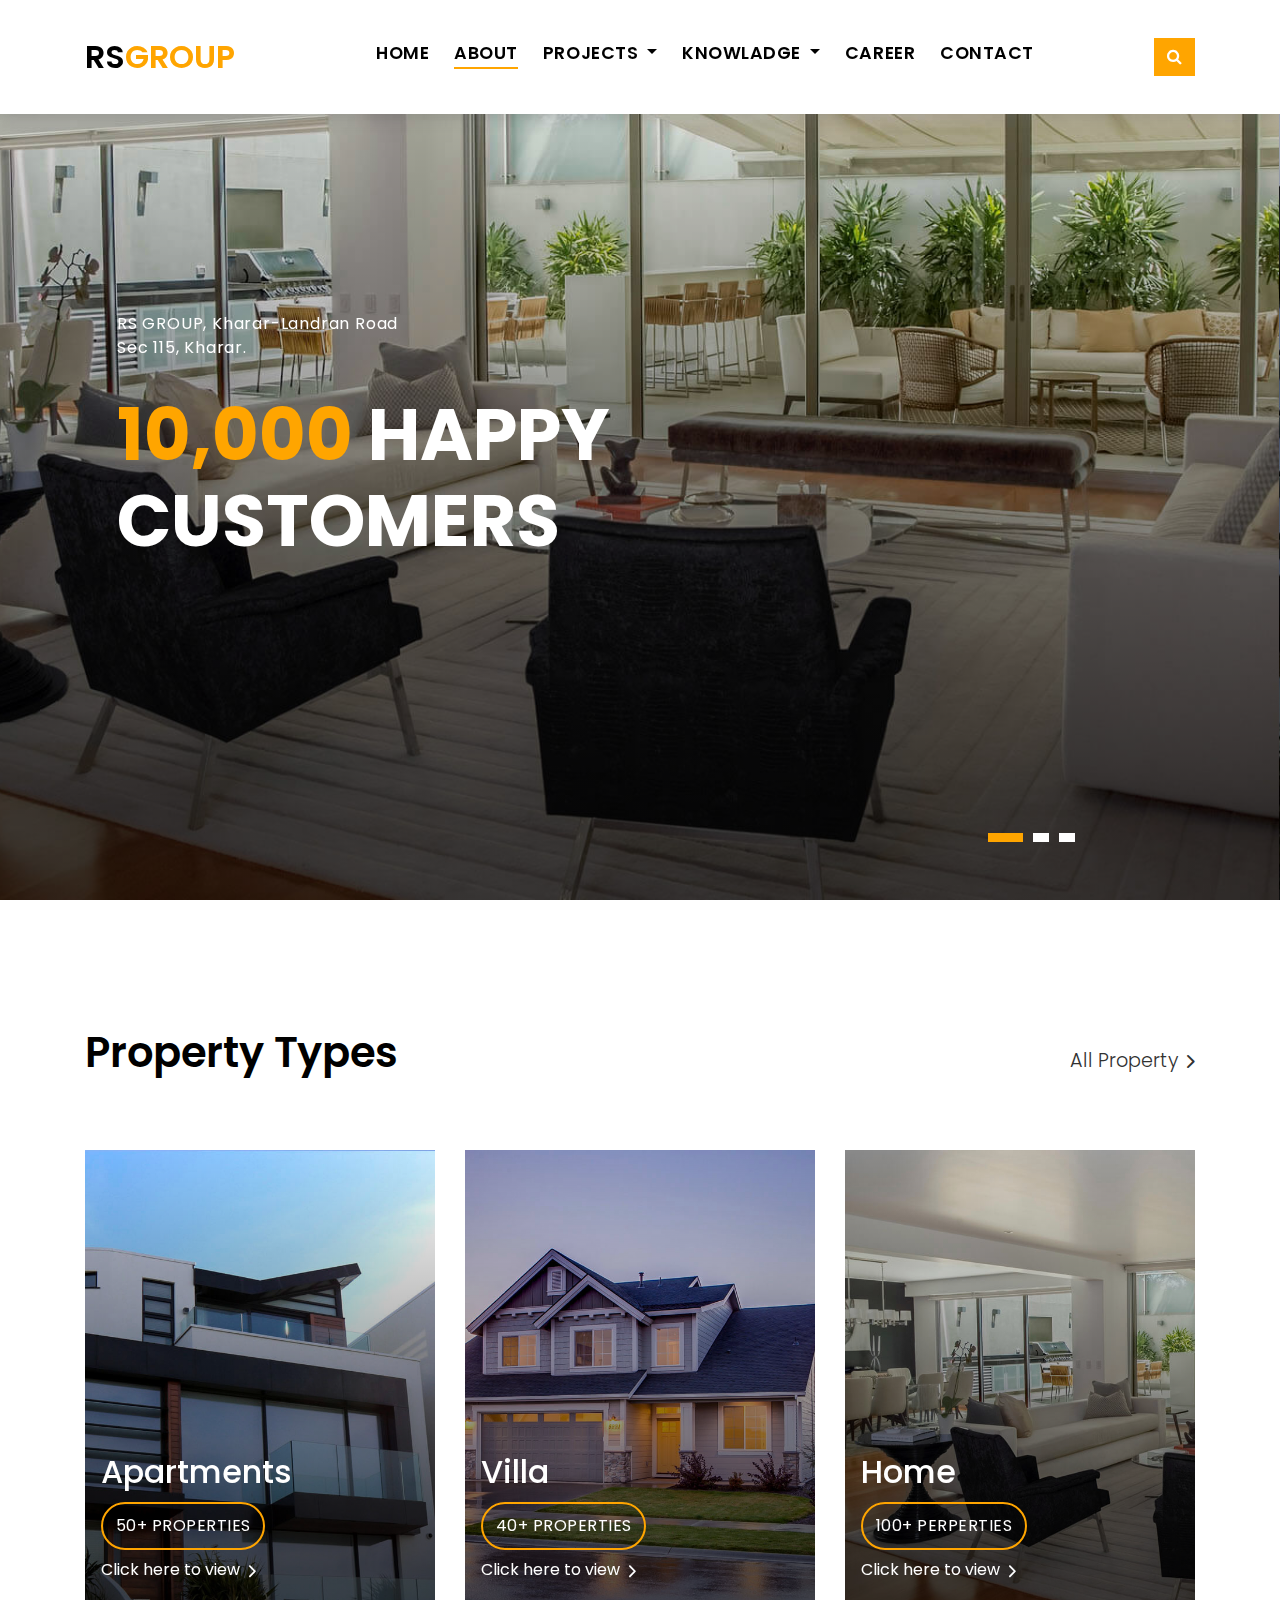
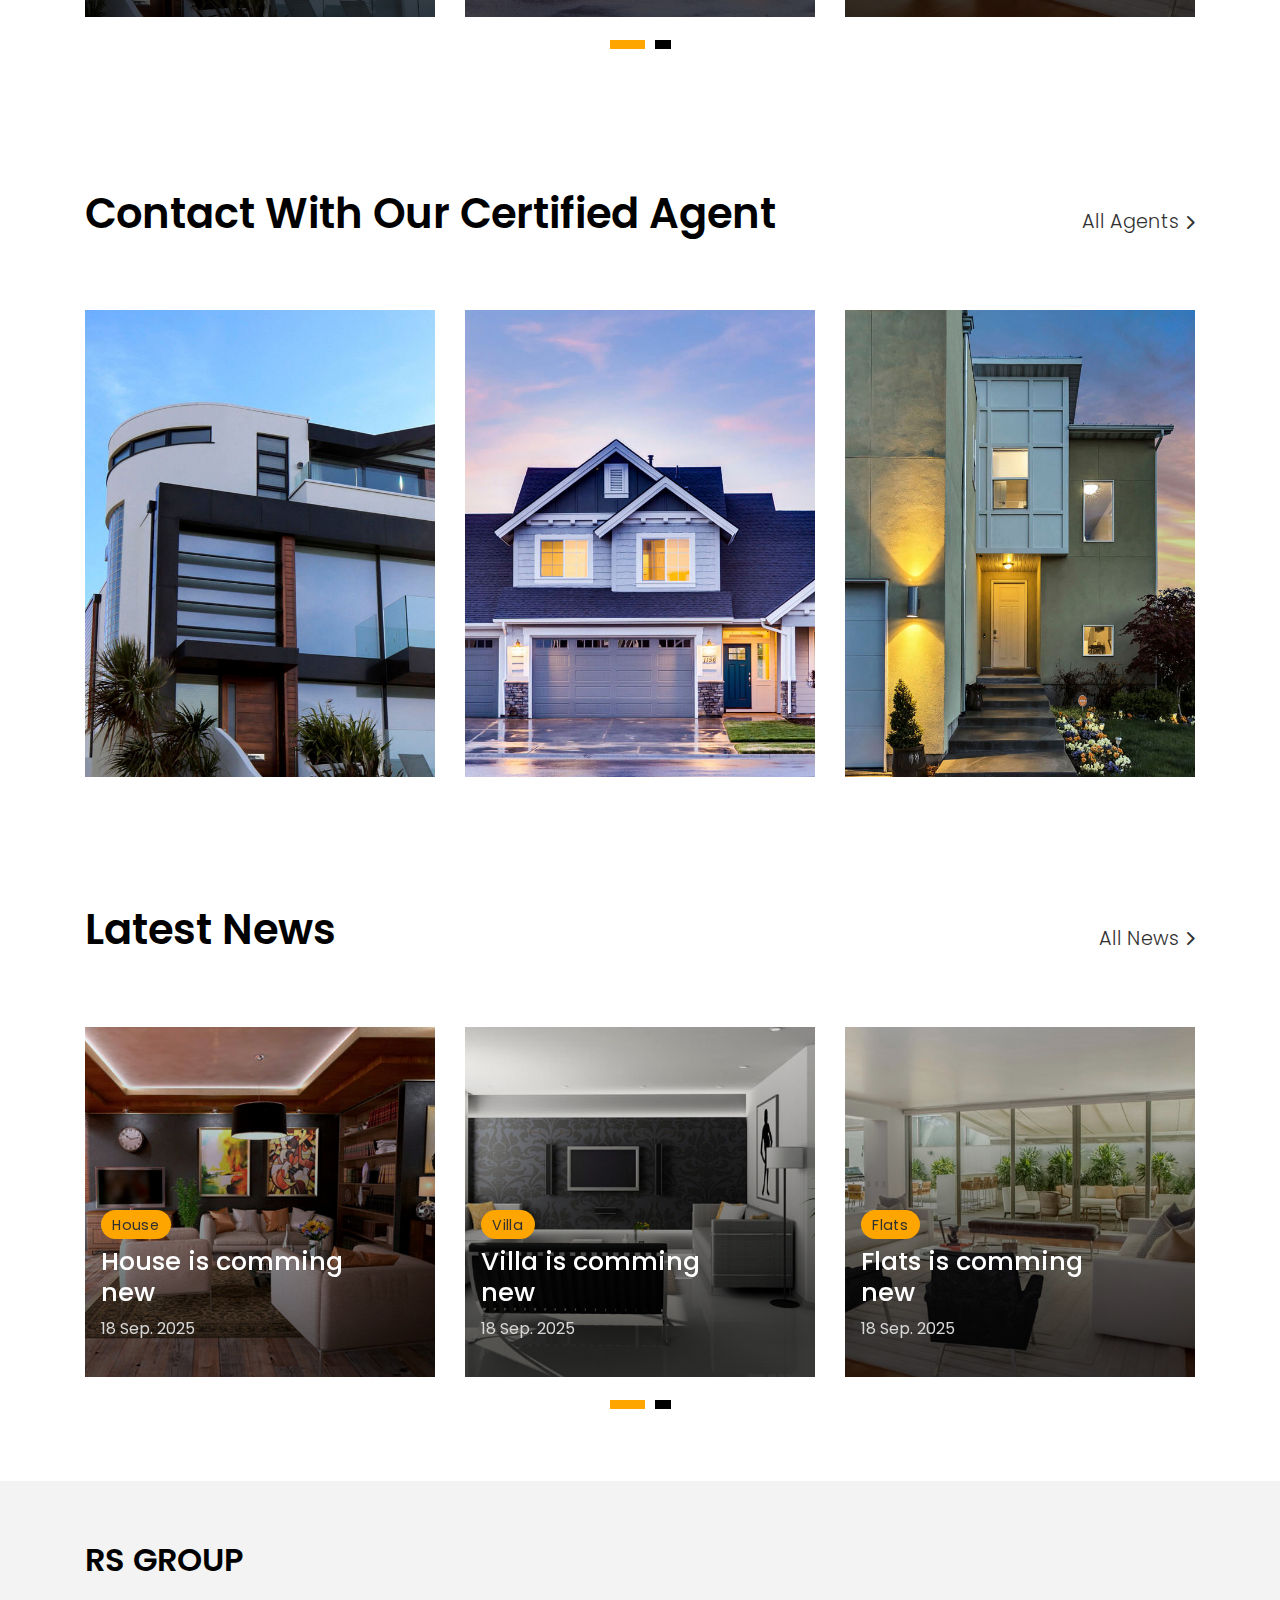
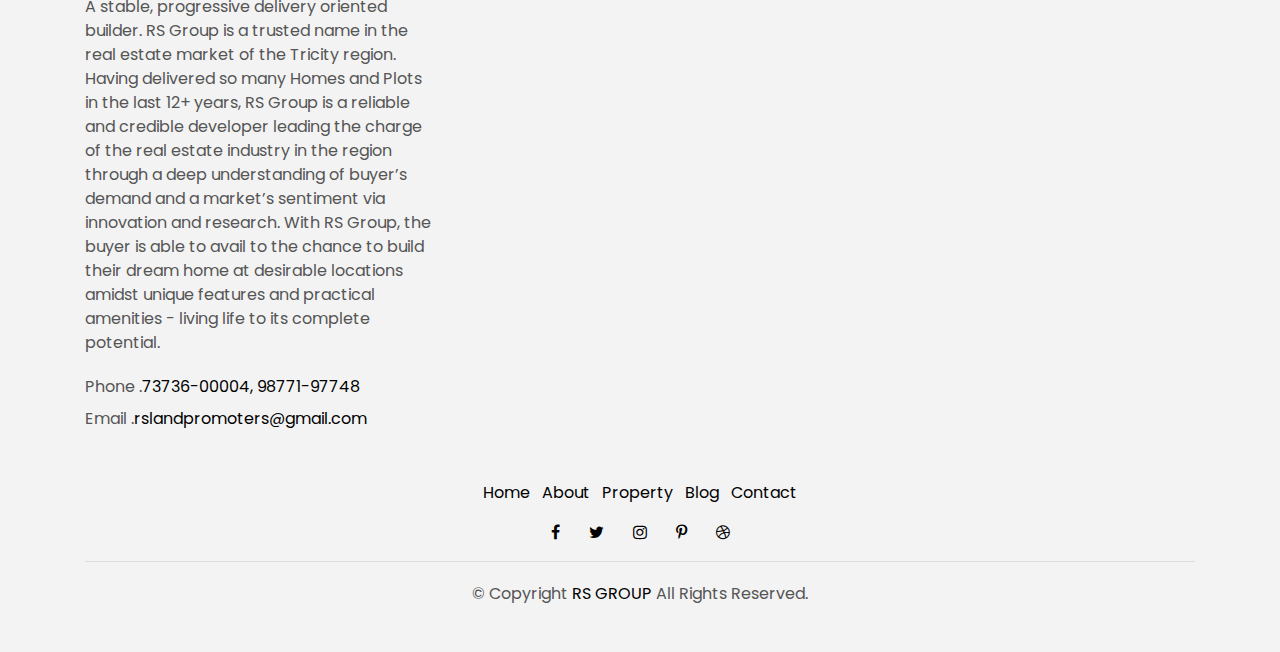
==== index.html @ 14c84a1f "files added" ====
<!DOCTYPE html>
<html lang="en">
<head>
  <meta charset="utf-8">
  <title>EstateAgency Bootstrap Template</title>
  <meta content="width=device-width, initial-scale=1.0" name="viewport">
  <meta content="" name="keywords">
  <meta content="" name="description">

  <!-- Favicons -->
  <link href="img/favicon.png" rel="icon">
  <link href="img/apple-touch-icon.png" rel="apple-touch-icon">

  <!-- Google Fonts -->
  <link href="https://fonts.googleapis.com/css?family=Poppins:300,400,500,600,700" rel="stylesheet">

  <!-- Bootstrap CSS File -->
  <link href="lib/bootstrap/css/bootstrap.min.css" rel="stylesheet">

  <!-- Libraries CSS Files -->
  <link href="lib/font-awesome/css/font-awesome.min.css" rel="stylesheet">
  <link href="lib/animate/animate.min.css" rel="stylesheet">
  <link href="lib/ionicons/css/ionicons.min.css" rel="stylesheet">
  <link href="lib/owlcarousel/assets/owl.carousel.min.css" rel="stylesheet">

  <!-- Main Stylesheet File -->
  <link href="css/style.css" rel="stylesheet">

  <!-- =======================================================
    Theme Name: EstateAgency
    Theme URL: https://bootstrapmade.com/real-estate-agency-bootstrap-template/
    Author: BootstrapMade.com
    License: https://bootstrapmade.com/license/
  ======================================================= -->
</head>

<body>

  <div class="click-closed"></div>
  <!--/ Form Search Star /-->
  <div class="box-collapse">
    <div class="title-box-d">
      <h3 class="title-d">Search Property</h3>
    </div>
    <span class="close-box-collapse right-boxed ion-ios-close"></span>
    <div class="box-collapse-wrap form">
      <form class="form-a">
        <div class="row">
          <div class="col-md-12 mb-2">
            <div class="form-group">
              <label for="Type">Keyword</label>
              <input type="text" class="form-control form-control-lg form-control-a" placeholder="Keyword">
            </div>
          </div>
          <div class="col-md-6 mb-2">
            <div class="form-group">
              <label for="Type">Type</label>
              <select class="form-control form-control-lg form-control-a" id="Type">
                <option>All Type</option>
                <option>For Rent</option>
                <option>For Sale</option>
                <option>Open House</option>
              </select>
            </div>
          </div>
          <div class="col-md-6 mb-2">
            <div class="form-group">
              <label for="city">City</label>
              <select class="form-control form-control-lg form-control-a" id="city">
                <option>All City</option>
                <option>Alabama</option>
                <option>Arizona</option>
                <option>California</option>
                <option>Colorado</option>
              </select>
            </div>
          </div>
          <div class="col-md-6 mb-2">
            <div class="form-group">
              <label for="bedrooms">Bedrooms</label>
              <select class="form-control form-control-lg form-control-a" id="bedrooms">
                <option>Any</option>
                <option>01</option>
                <option>02</option>
                <option>03</option>
              </select>
            </div>
          </div>
          <div class="col-md-6 mb-2">
            <div class="form-group">
              <label for="garages">Garages</label>
              <select class="form-control form-control-lg form-control-a" id="garages">
                <option>Any</option>
                <option>01</option>
                <option>02</option>
                <option>03</option>
                <option>04</option>
              </select>
            </div>
          </div>
          <div class="col-md-6 mb-2">
            <div class="form-group">
              <label for="bathrooms">Bathrooms</label>
              <select class="form-control form-control-lg form-control-a" id="bathrooms">
                <option>Any</option>
                <option>01</option>
                <option>02</option>
                <option>03</option>
              </select>
            </div>
          </div>
          <div class="col-md-6 mb-2">
            <div class="form-group">
              <label for="price">Min Price</label>
              <select class="form-control form-control-lg form-control-a" id="price">
                <option>Unlimite</option>
                <option>$50,000</option>
                <option>$100,000</option>
                <option>$150,000</option>
                <option>$200,000</option>
              </select>
            </div>
          </div>
          <div class="col-md-12">
            <button type="submit" class="btn btn-b">Search Property</button>
          </div>
        </div>
      </form>
    </div>
  </div>
  <!--/ Form Search End /-->

  <!--/ Nav Star /-->
  <nav class="navbar navbar-default navbar-trans navbar-expand-lg fixed-top">
    <div class="container">
      <button class="navbar-toggler collapsed" type="button" data-toggle="collapse" data-target="#navbarDefault"
        aria-controls="navbarDefault" aria-expanded="false" aria-label="Toggle navigation">
        <span></span>
        <span></span>
        <span></span>
      </button>
      <a class="navbar-brand text-brand" href="index.html">RS<span class="color-b">GROUP</span></a>
      <button type="button" class="btn btn-link nav-search navbar-toggle-box-collapse d-md-none" data-toggle="collapse"
        data-target="#navbarTogglerDemo01" aria-expanded="false">
        <span class="fa fa-search" aria-hidden="true"></span>
      </button>

     
      <div class="navbar-collapse collapse justify-content-center" id="navbarDefault">
        <ul class="navbar-nav">
          <li class="nav-item">
            <a class="nav-link" href="index.html">HOME</a>
          </li>
          <li class="nav-item">
            <a class="nav-link active" href="about.html">ABOUT</a>
          </li>
          <li class="nav-item dropdown">
            <a class="nav-link dropdown-toggle" href="#" id="navbarDropdown" role="button" data-toggle="dropdown"
              aria-haspopup="true" aria-expanded="false">
              PROJECTS
            </a>
            <div class="dropdown-menu" aria-labelledby="navbarDropdown">
              <a class="dropdown-item" href="property-single.html">Residential</a>
              <a class="dropdown-item" href="blog-single.html">Residential/Commercial</a>
            </div>
          </li>
          <li class="nav-item dropdown">
            <a class="nav-link dropdown-toggle" href="#" id="navbarDropdown" role="button" data-toggle="dropdown"
              aria-haspopup="true" aria-expanded="false">
              KNOWLADGE
            </a>
            <div class="dropdown-menu" aria-labelledby="navbarDropdown">
              <a class="dropdown-item" href="property-grid.html">EMI Calculator</a>
            </div>
          </li>

          <li class="nav-item">
            <a class="nav-link" href="blog-grid.html">CAREER</a>
          </li>
          <li class="nav-item">
            <a class="nav-link" href="contact.html">CONTACT</a>
          </li>
        </ul>
      </div>

      <button type="button" class="btn btn-b-n navbar-toggle-box-collapse d-none d-md-block" data-toggle="collapse"
        data-target="#navbarTogglerDemo01" aria-expanded="false">
        <span class="fa fa-search" aria-hidden="true"></span>
      </button>
    </div>
  </nav>
  <!--/ Nav End /-->

  <!--/ Carousel Star /-->
  <div class="intro intro-carousel">
    <div id="carousel" class="owl-carousel owl-theme">
      <div class="carousel-item-a intro-item bg-image" style="background-image: url(img/slide-1.jpg)">
        <div class="overlay overlay-a"></div>
        <div class="intro-content display-table">
          <div class="table-cell">
            <div class="container">
              <div class="row">
                <div class="col-lg-8">
                  <div class="intro-body">
                    <p class="intro-title-top">RS GROUP, Kharar-Landran Road 
                      <br>Sec 115, Kharar.</p>
                    <h1 class="intro-title mb-4">
                      <span class="color-b">10,000 </span> Happy
                      <br> Customers</h1>
                    <p class="intro-subtitle intro-price">
                      <!-- <a href="#"><span class="price-a">rent | $ 12.000</span></a> -->
                    </p>
                  </div>
                </div>
              </div>
            </div>
          </div>
        </div>
      </div>
      <div class="carousel-item-a intro-item bg-image" style="background-image: url(img/slide-2.jpg)">
        <div class="overlay overlay-a"></div>
        <div class="intro-content display-table">
          <div class="table-cell">
            <div class="container">
              <div class="row">
                <div class="col-lg-8">
                  <div class="intro-body">
                    <p class="intro-title-top">RS GROUP, Kharar-Landran Road 
                      <br> Sec 115, Kharar.</p>
                    <h1 class="intro-title mb-4">
                      <span class="color-b">12 </span> Year
                      <br> Experience</h1>
                    <p class="intro-subtitle intro-price">
                      <!-- <a href="#"><span class="price-a">rent | $ 12.000</span></a> -->
                    </p>
                  </div>
                </div>
              </div>
            </div>
          </div>
        </div>
      </div>
      <div class="carousel-item-a intro-item bg-image" style="background-image: url(img/slide-3.jpg)">
        <div class="overlay overlay-a"></div>
        <div class="intro-content display-table">
          <div class="table-cell">
            <div class="container">
              <div class="row">
                <div class="col-lg-8">
                  <div class="intro-body">
                    <p class="intro-title-top">RS GROUP, Kharar-Landran Road 
                      <br> Sec 115, Kharar</p>
                    <h1 class="intro-title mb-4">
                      <span class="color-b">5 </span> Projects
                      <br> Already Delievered</h1>
                    <p class="intro-subtitle intro-price">
                      <!-- <a href="#"><span class="price-a">rent | $ 12.000</span></a> -->
                    </p>
                  </div>
                </div>
              </div>
            </div>
          </div>
        </div>
      </div>
    </div>
  </div>
  <!--/ Carousel end /-->

  <!--/ Services Star /-->
  <!-- <section class="section-services section-t8">
    <div class="container">
      <div class="row">
        <div class="col-md-12">
          <div class="title-wrap d-flex justify-content-between">
            <div class="title-box">
              <h2 class="title-a">Our Services</h2>
            </div>
          </div>
        </div>
      </div>
      <div class="row">
        <div class="col-md-4">
          <div class="card-box-c foo">
            <div class="card-header-c d-flex">
              <div class="card-box-ico">
                <span class="fa fa-gamepad"></span>
              </div>
              <div class="card-title-c align-self-center">
                <h2 class="title-c">Lifestyle</h2>
              </div>
            </div>
            <div class="card-body-c">
              <p class="content-c">
                Sed porttitor lectus nibh. Cras ultricies ligula sed magna dictum porta. Praesent sapien massa,
                convallis a pellentesque
                nec, egestas non nisi.
              </p>
            </div>
            <div class="card-footer-c">
              <a href="#" class="link-c link-icon">Read more
                <span class="ion-ios-arrow-forward"></span>
              </a>
            </div>
          </div>
        </div>
        <div class="col-md-4">
          <div class="card-box-c foo">
            <div class="card-header-c d-flex">
              <div class="card-box-ico">
                <span class="fa fa-usd"></span>
              </div>
              <div class="card-title-c align-self-center">
                <h2 class="title-c">Loans</h2>
              </div>
            </div>
            <div class="card-body-c">
              <p class="content-c">
                Nulla porttitor accumsan tincidunt. Curabitur aliquet quam id dui posuere blandit. Mauris blandit
                aliquet elit, eget tincidunt
                nibh pulvinar a.
              </p>
            </div>
            <div class="card-footer-c">
              <a href="#" class="link-c link-icon">Read more
                <span class="ion-ios-arrow-forward"></span>
              </a>
            </div>
          </div>
        </div>
        <div class="col-md-4">
          <div class="card-box-c foo">
            <div class="card-header-c d-flex">
              <div class="card-box-ico">
                <span class="fa fa-home"></span>
              </div>
              <div class="card-title-c align-self-center">
                <h2 class="title-c">Sell</h2>
              </div>
            </div>
            <div class="card-body-c">
              <p class="content-c">
                Sed porttitor lectus nibh. Cras ultricies ligula sed magna dictum porta. Praesent sapien massa,
                convallis a pellentesque
                nec, egestas non nisi.
              </p>
            </div>
            <div class="card-footer-c">
              <a href="#" class="link-c link-icon">Read more
                <span class="ion-ios-arrow-forward"></span>
              </a>
            </div>
          </div>
        </div>
      </div>
    </div>
  </section> -->
  <!--/ Services End /-->

  <!--/ Property Type start /-->
  <section class="section-property section-t8">
    <div class="container">
      <div class="row">
        <div class="col-md-12">
          <div class="title-wrap d-flex justify-content-between">
            <div class="title-box">
              <h2 class="title-a">Property Types</h2>
            </div>
            <div class="title-link">
              <a href="property-grid.html">All Property
                <span class="ion-ios-arrow-forward"></span>
              </a>
            </div>
          </div>
        </div>
      </div>
      <div id="property-carousel" class="owl-carousel owl-theme">
        <div class="carousel-item-b">
          <div class="card-box-a card-shadow">
            <div class="img-box-a">
              <img src="img/property-6.jpg" alt="" class="img-a img-fluid">
            </div>
            <div class="card-overlay">
              <div class="card-overlay-a-content">
                <div class="card-header-a">
                  <h2 class="card-title-a">
                    <a href="property-single.html">Apartments
                      <!-- <br />50+ Properties</a> -->
                  </h2>
                </div>
                <div class="card-body-a">
                  <div class="price-box d-flex">
                    <span class="price-a">50+ properties</span>
                  </div>
                  <a href="#" class="link-a">Click here to view
                    <span class="ion-ios-arrow-forward"></span>
                  </a>
                </div>
                <div class="card-footer-a">
                  <ul class="card-info d-flex justify-content-around">
                    <li>
                      <h4 class="card-info-title">Area</h4>
                      <span>340m
                        <sup>2</sup>
                      </span>
                    </li>
                    <li>
                      <h4 class="card-info-title">Beds</h4>
                      <span>2</span>
                    </li>
                    <li>
                      <h4 class="card-info-title">Baths</h4>
                      <span>4</span>
                    </li>
                    <li>
                      <h4 class="card-info-title">Garages</h4>
                      <span>1</span>
                    </li>
                  </ul>
                </div>
              </div>
            </div>
          </div>
        </div>
        <div class="carousel-item-b">
          <div class="card-box-a card-shadow">
            <div class="img-box-a">
              <img src="img/property-3.jpg" alt="" class="img-a img-fluid">
            </div>
            <div class="card-overlay">
              <div class="card-overlay-a-content">
                <div class="card-header-a">
                  <h2 class="card-title-a">
                    <a href="property-single.html">Villa
                      <!-- <br /> Central Park</a> -->
                  </h2>
                </div>
                <div class="card-body-a">
                  <div class="price-box d-flex">
                    <span class="price-a">40+ Properties</span>
                  </div>
                  <a href="property-single.html" class="link-a">Click here to view
                    <span class="ion-ios-arrow-forward"></span>
                  </a>
                </div>
                <div class="card-footer-a">
                  <ul class="card-info d-flex justify-content-around">
                    <li>
                      <h4 class="card-info-title">Area</h4>
                      <span>340m
                        <sup>2</sup>
                      </span>
                    </li>
                    <li>
                      <h4 class="card-info-title">Beds</h4>
                      <span>2</span>
                    </li>
                    <li>
                      <h4 class="card-info-title">Baths</h4>
                      <span>4</span>
                    </li>
                    <li>
                      <h4 class="card-info-title">Garages</h4>
                      <span>1</span>
                    </li>
                  </ul>
                </div>
              </div>
            </div>
          </div>
        </div>
        <div class="carousel-item-b">
          <div class="card-box-a card-shadow">
            <div class="img-box-a">
              <img src="img/property-7.jpg" alt="" class="img-a img-fluid">
            </div>
            <div class="card-overlay">
              <div class="card-overlay-a-content">
                <div class="card-header-a">
                  <h2 class="card-title-a">
                    <a href="property-single.html">Home
                      <!-- <br /> Nishi Park let</a> -->
                  </h2>
                </div>
                <div class="card-body-a">
                  <div class="price-box d-flex">
                    <span class="price-a">100+ Perperties</span>
                  </div>
                  <a href="property-single.html" class="link-a">Click here to view
                    <span class="ion-ios-arrow-forward"></span>
                  </a>
                </div>
                <div class="card-footer-a">
                  <ul class="card-info d-flex justify-content-around">
                    <li>
                      <h4 class="card-info-title">Area</h4>
                      <span>340m
                        <sup>2</sup>
                      </span>
                    </li>
                    <li>
                      <h4 class="card-info-title">Beds</h4>
                      <span>2</span>
                    </li>
                    <li>
                      <h4 class="card-info-title">Baths</h4>
                      <span>4</span>
                    </li>
                    <li>
                      <h4 class="card-info-title">Garages</h4>
                      <span>1</span>
                    </li>
                  </ul>
                </div>
              </div>
            </div>
          </div>
        </div>
        <div class="carousel-item-b">
          <div class="card-box-a card-shadow">
            <div class="img-box-a">
              <img src="img/property-10.jpg" alt="" class="img-a img-fluid">
            </div>
            <div class="card-overlay">
              <div class="card-overlay-a-content">
                <div class="card-header-a">
                  <h2 class="card-title-a">
                    <a href="property-single.html">Resenditial
                      <!-- <br /> South Bela Two</a> -->
                  </h2>
                </div>
                <div class="card-body-a">
                  <div class="price-box d-flex">
                    <span class="price-a">300+ properties</span>
                  </div>
                  <a href="property-single.html" class="link-a">Click here to view
                    <span class="ion-ios-arrow-forward"></span>
                  </a>
                </div>
                <div class="card-footer-a">
                  <ul class="card-info d-flex justify-content-around">
                    <li>
                      <h4 class="card-info-title">Area</h4>
                      <span>340m
                        <sup>2</sup>
                      </span>
                    </li>
                    <li>
                      <h4 class="card-info-title">Beds</h4>
                      <span>2</span>
                    </li>
                    <li>
                      <h4 class="card-info-title">Baths</h4>
                      <span>4</span>
                    </li>
                    <li>
                      <h4 class="card-info-title">Garages</h4>
                      <span>1</span>
                    </li>
                  </ul>
                </div>
              </div>
            </div>
          </div>
        </div>
      </div>
    </div>
  </section>
  <!--/ Property Type End /-->

  <!--/ Agents Star /-->
  <section class="section-agents section-t8">
    <div class="container">
      <div class="row">
        <div class="col-md-12">
          <div class="title-wrap d-flex justify-content-between">
            <div class="title-box">
              <h2 class="title-a">Contact With Our Certified Agent</h2>
            </div>
            <div class="title-link">
              <a href="agents-grid.html">All Agents
                <span class="ion-ios-arrow-forward"></span>
              </a>
            </div>
          </div>
        </div>
      </div>
      <div class="row">
        <div class="col-md-4">
          <div class="card-box-d">
            <div class="card-img-d">
              <img src="img/property-5.jpg" alt="" class="img-d img-fluid">
            </div>
            <div class="card-overlay card-overlay-hover">
              <div class="card-header-d">
                <div class="card-title-d align-self-center">
                  <h3 class="title-d">
                    <a href="agent-single.html" class="link-two">RS GROUP
                      <br> </a>
                  </h3>
                </div>
              </div>
              <div class="card-body-d">
                <p class="content-d color-text-a">
                  RS Group deals in properties like plots, flats and kothi. Have already delivered several projects successfully
                </p>
                <div class="info-agents color-a">
                  <p>
                    <strong>Phone: </strong>73736-00004, 98771-97748
                  </p>
                  <p>
                    <strong>Email: </strong>rslandpromoters@gmail.com
                  </p>
                </div>
              </div>
              <div class="card-footer-d">
                <div class="socials-footer d-flex justify-content-center">
                  <ul class="list-inline">
                    <li class="list-inline-item">
                      <a href="#" class="link-one">
                        <i class="fa fa-facebook" aria-hidden="true"></i>
                      </a>
                    </li>
                    <li class="list-inline-item">
                      <a href="#" class="link-one">
                        <i class="fa fa-twitter" aria-hidden="true"></i>
                      </a>
                    </li>
                    <li class="list-inline-item">
                      <a href="#" class="link-one">
                        <i class="fa fa-instagram" aria-hidden="true"></i>
                      </a>
                    </li>
                    <li class="list-inline-item">
                      <a href="#" class="link-one">
                        <i class="fa fa-pinterest-p" aria-hidden="true"></i>
                      </a>
                    </li>
                    <li class="list-inline-item">
                      <a href="#" class="link-one">
                        <i class="fa fa-dribbble" aria-hidden="true"></i>
                      </a>
                    </li>
                  </ul>
                </div>
              </div>
            </div>
          </div>
        </div>
        <div class="col-md-4">
          <div class="card-box-d">
            <div class="card-img-d">
              <img src="img/property-2.jpg" alt="" class="img-d img-fluid">
            </div>
            <div class="card-overlay card-overlay-hover">
              <div class="card-header-d">
                <div class="card-title-d align-self-center">
                  <h3 class="title-d">
                    <a href="agent-single.html" class="link-two">RS GROUP
                      <br> </a>
                  </h3>
                </div>
              </div>
              <div class="card-body-d">
                <p class="content-d color-text-a">
                  RS Group deals in properties like plots, flats and kothi. Have already delivered several projects successfully
                </p>
                <div class="info-agents color-a">
                  <p>
                    <strong>Phone: </strong>73736-00004, 98771-97748
                  </p>
                  <p>
                    <strong>Email: </strong>rslandpromoters@gmail.com
                  </p>
                </div>
              </div>
              <div class="card-footer-d">
                <div class="socials-footer d-flex justify-content-center">
                  <ul class="list-inline">
                    <li class="list-inline-item">
                      <a href="#" class="link-one">
                        <i class="fa fa-facebook" aria-hidden="true"></i>
                      </a>
                    </li>
                    <li class="list-inline-item">
                      <a href="#" class="link-one">
                        <i class="fa fa-twitter" aria-hidden="true"></i>
                      </a>
                    </li>
                    <li class="list-inline-item">
                      <a href="#" class="link-one">
                        <i class="fa fa-instagram" aria-hidden="true"></i>
                      </a>
                    </li>
                    <li class="list-inline-item">
                      <a href="#" class="link-one">
                        <i class="fa fa-pinterest-p" aria-hidden="true"></i>
                      </a>
                    </li>
                    <li class="list-inline-item">
                      <a href="#" class="link-one">
                        <i class="fa fa-dribbble" aria-hidden="true"></i>
                      </a>
                    </li>
                  </ul>
                </div>
              </div>
            </div>
          </div>
        </div>
        <div class="col-md-4">
          <div class="card-box-d">
            <div class="card-img-d">
              <img src="img/property-1.jpg" alt="" class="img-d img-fluid">
            </div>
            <div class="card-overlay card-overlay-hover">
              <div class="card-header-d">
                <div class="card-title-d align-self-center">
                  <h3 class="title-d">
                    <a href="agent-single.html" class="link-two">RS GROUP
                      <br> </a>
                  </h3>
                </div>
              </div>
              <div class="card-body-d">
                <p class="content-d color-text-a">
                  RS Group deals in properties like plots, flats and kothi. Have already delivered several projects successfully
                </p>
                <div class="info-agents color-a">
                  <p>
                    <strong>Phone: </strong>73736-00004, 98771-97748
                  </p>
                  <p>
                    <strong>Email: </strong>rslandpromoters@gmail.com
                  </p>
                </div>
              </div>
              <div class="card-footer-d">
                <div class="socials-footer d-flex justify-content-center">
                  <ul class="list-inline">
                    <li class="list-inline-item">
                      <a href="#" class="link-one">
                        <i class="fa fa-facebook" aria-hidden="true"></i>
                      </a>
                    </li>
                    <li class="list-inline-item">
                      <a href="#" class="link-one">
                        <i class="fa fa-twitter" aria-hidden="true"></i>
                      </a>
                    </li>
                    <li class="list-inline-item">
                      <a href="#" class="link-one">
                        <i class="fa fa-instagram" aria-hidden="true"></i>
                      </a>
                    </li>
                    <li class="list-inline-item">
                      <a href="#" class="link-one">
                        <i class="fa fa-pinterest-p" aria-hidden="true"></i>
                      </a>
                    </li>
                    <li class="list-inline-item">
                      <a href="#" class="link-one">
                        <i class="fa fa-dribbble" aria-hidden="true"></i>
                      </a>
                    </li>
                  </ul>
                </div>
              </div>
            </div>
          </div>
        </div>
      </div>
    </div>
  </section>
  <!--/ Agents End /-->

  <!--/ News Star /-->
  <section class="section-news section-t8">
    <div class="container">
      <div class="row">
        <div class="col-md-12">
          <div class="title-wrap d-flex justify-content-between">
            <div class="title-box">
              <h2 class="title-a">Latest News</h2>
            </div>
            <div class="title-link">
              <a href="blog-grid.html">All News
                <span class="ion-ios-arrow-forward"></span>
              </a>
            </div>
          </div>
        </div>
      </div>
      <div id="new-carousel" class="owl-carousel owl-theme">
        <div class="carousel-item-c">
          <div class="card-box-b card-shadow news-box">
            <div class="img-box-b">
              <img src="img/post-2.jpg" alt="" class="img-b img-fluid">
            </div>
            <div class="card-overlay">
              <div class="card-header-b">
                <div class="card-category-b">
                  <a href="#" class="category-b">House</a>
                </div>
                <div class="card-title-b">
                  <h2 class="title-2">
                    <a href="blog-single.html">House is comming
                      <br> new</a>
                  </h2>
                </div>
                <div class="card-date">
                  <span class="date-b">18 Sep. 2025</span>
                </div>
              </div>
            </div>
          </div>
        </div>
        <div class="carousel-item-c">
          <div class="card-box-b card-shadow news-box">
            <div class="img-box-b">
              <img src="img/post-5.jpg" alt="" class="img-b img-fluid">
            </div>
            <div class="card-overlay">
              <div class="card-header-b">
                <div class="card-category-b">
                  <a href="#" class="category-b">Villa</a>
                </div>
                <div class="card-title-b">
                  <h2 class="title-2">
                    <a href="blog-single.html">Villa is comming
                      <br> new</a>
                  </h2>
                </div>
                <div class="card-date">
                  <span class="date-b">18 Sep. 2025</span>
                </div>
              </div>
            </div>
          </div>
        </div>
        <div class="carousel-item-c">
          <div class="card-box-b card-shadow news-box">
            <div class="img-box-b">
              <img src="img/post-7.jpg" alt="" class="img-b img-fluid">
            </div>
            <div class="card-overlay">
              <div class="card-header-b">
                <div class="card-category-b">
                  <a href="#" class="category-b">Flats</a>
                </div>
                <div class="card-title-b">
                  <h2 class="title-2">
                    <a href="blog-single.html">Flats is comming
                      <br> new</a>
                  </h2>
                </div>
                <div class="card-date">
                  <span class="date-b">18 Sep. 2025</span>
                </div>
              </div>
            </div>
          </div>
        </div>
        <div class="carousel-item-c">
          <div class="card-box-b card-shadow news-box">
            <div class="img-box-b">
              <img src="img/post-3.jpg" alt="" class="img-b img-fluid">
            </div>
            <div class="card-overlay">
              <div class="card-header-b">
                <div class="card-category-b">
                  <a href="#" class="category-b">Farmhouse</a>
                </div>
                <div class="card-title-b">
                  <h2 class="title-2">
                    <a href="#">Farmhouse is comming
                      <br> new</a>
                  </h2>
                </div>
                <div class="card-date">
                  <span class="date-b">18 Sep. 2025</span>
                </div>
              </div>
            </div>
          </div>
        </div>
      </div>
    </div>
  </section>
  <!--/ News End /-->

  <!--/ Testimonials Star /-->
  <!-- <section class="section-testimonials section-t8 nav-arrow-a">
    <div class="container">
      <div class="row">
        <div class="col-md-12">
          <div class="title-wrap d-flex justify-content-between">
            <div class="title-box">
              <h2 class="title-a">Testimonials</h2>
            </div>
          </div>
        </div>
      </div>
      <div id="testimonial-carousel" class="owl-carousel owl-arrow">
        <div class="carousel-item-a">
          <div class="testimonials-box">
            <div class="row">
              <div class="col-sm-12 col-md-6">
                <div class="testimonial-img">
                  <img src="img/testimonial-1.jpg" alt="" class="img-fluid">
                </div>
              </div>
              <div class="col-sm-12 col-md-6">
                <div class="testimonial-ico">
                  <span class="ion-ios-quote"></span>
                </div>
                <div class="testimonials-content">
                  <p class="testimonial-text">
                    Lorem ipsum dolor sit amet, consectetur adipisicing elit. Omnis, cupiditate ea nam praesentium
                    debitis hic ber quibusdam
                    voluptatibus officia expedita corpori.
                  </p>
                </div>
                <div class="testimonial-author-box">
                  <img src="img/mini-testimonial-1.jpg" alt="" class="testimonial-avatar">
                  <h5 class="testimonial-author">Albert & Erika</h5>
                </div>
              </div>
            </div>
          </div>
        </div>
        <div class="carousel-item-a">
          <div class="testimonials-box">
            <div class="row">
              <div class="col-sm-12 col-md-6">
                <div class="testimonial-img">
                  <img src="img/testimonial-2.jpg" alt="" class="img-fluid">
                </div>
              </div>
              <div class="col-sm-12 col-md-6">
                <div class="testimonial-ico">
                  <span class="ion-ios-quote"></span>
                </div>
                <div class="testimonials-content">
                  <p class="testimonial-text">
                    Lorem ipsum dolor sit amet, consectetur adipisicing elit. Omnis, cupiditate ea nam praesentium
                    debitis hic ber quibusdam
                    voluptatibus officia expedita corpori.
                  </p>
                </div>
                <div class="testimonial-author-box">
                  <img src="img/mini-testimonial-2.jpg" alt="" class="testimonial-avatar">
                  <h5 class="testimonial-author">Pablo & Emma</h5>
                </div>
              </div>
            </div>
          </div>
        </div>
      </div>
    </div>
  </section> -->
  <!--/ Testimonials End /-->

  <!--/ footer Star /-->
  <section class="section-footer">
    <div class="container">
      <div class="row">
        <div class="col-sm-12 col-md-4">
          <div class="widget-a">
            <div class="w-header-a">
              <h3 class="w-title-a text-brand">RS GROUP</h3>
            </div>
            <div class="w-body-a">
              <p class="w-text-a color-text-a">
                A stable, progressive delivery oriented builder. RS Group is a trusted name in the real estate market of the Tricity region.
Having delivered so many Homes and Plots in the last 12+ years, RS Group is a reliable and credible developer leading the charge of the real estate industry in the region through a deep understanding of buyer’s demand and a market’s sentiment via innovation and research.
With RS Group, the buyer is able to avail to the chance to build their dream home at desirable locations amidst unique features and practical amenities - living life to its complete potential.
              </p>
            </div>
            <div class="w-footer-a">
              <ul class="list-unstyled">
                <li class="color-a">
                  <span class="color-text-a">Phone .</span>73736-00004, 98771-97748</li>
                <li class="color-a">
                  <span class="color-text-a">Email .</span>rslandpromoters@gmail.com</li>
              </ul>
            </div>
          </div>
        </div>
          <!-- <div class="col-sm-12 col-md-4 section-md-t3">
            <div class="widget-a">
              <div class="w-header-a">
                <h3 class="w-title-a text-brand">The Company</h3>
              </div>
              <div class="w-body-a">
                <div class="w-body-a">
                  <ul class="list-unstyled">
                    <li class="item-list-a">
                      <i class="fa fa-angle-right"></i> <a href="#">Site Map</a>
                    </li>
                    <li class="item-list-a">
                      <i class="fa fa-angle-right"></i> <a href="#">Legal</a>
                    </li>
                    <li class="item-list-a">
                      <i class="fa fa-angle-right"></i> <a href="#">Agent Admin</a>
                    </li>
                    <li class="item-list-a">
                      <i class="fa fa-angle-right"></i> <a href="#">Careers</a>
                    </li>
                    <li class="item-list-a">
                      <i class="fa fa-angle-right"></i> <a href="#">Affiliate</a>
                    </li>
                    <li class="item-list-a">
                      <i class="fa fa-angle-right"></i> <a href="#">Privacy Policy</a>
                    </li>
                  </ul>
                </div>
              </div>
            </div>
          </div> -->
        <!-- <div class="col-sm-12 col-md-4 section-md-t3">
          <div class="widget-a">
            <div class="w-header-a">
              <h3 class="w-title-a text-brand">International sites</h3>
            </div>
            <div class="w-body-a">
              <ul class="list-unstyled">
                <li class="item-list-a">
                  <i class="fa fa-angle-right"></i> <a href="#">Venezuela</a>
                </li>
                <li class="item-list-a">
                  <i class="fa fa-angle-right"></i> <a href="#">China</a>
                </li>
                <li class="item-list-a">
                  <i class="fa fa-angle-right"></i> <a href="#">Hong Kong</a>
                </li>
                <li class="item-list-a">
                  <i class="fa fa-angle-right"></i> <a href="#">Argentina</a>
                </li>
                <li class="item-list-a">
                  <i class="fa fa-angle-right"></i> <a href="#">Singapore</a>
                </li>
                <li class="item-list-a">
                  <i class="fa fa-angle-right"></i> <a href="#">Philippines</a>
                </li>
              </ul>
            </div>
          </div>
        </div> -->
      </div>
    </div>
  </section>
  <footer>
    <div class="container">
      <div class="row">
        <div class="col-md-12">
          <nav class="nav-footer">
            <ul class="list-inline">
              <li class="list-inline-item">
                <a href="#">Home</a>
              </li>
              <li class="list-inline-item">
                <a href="#">About</a>
              </li>
              <li class="list-inline-item">
                <a href="#">Property</a>
              </li>
              <li class="list-inline-item">
                <a href="#">Blog</a>
              </li>
              <li class="list-inline-item">
                <a href="#">Contact</a>
              </li>
            </ul>
          </nav>
          <div class="socials-a">
            <ul class="list-inline">
              <li class="list-inline-item">
                <a href="#">
                  <i class="fa fa-facebook" aria-hidden="true"></i>
                </a>
              </li>
              <li class="list-inline-item">
                <a href="#">
                  <i class="fa fa-twitter" aria-hidden="true"></i>
                </a>
              </li>
              <li class="list-inline-item">
                <a href="#">
                  <i class="fa fa-instagram" aria-hidden="true"></i>
                </a>
              </li>
              <li class="list-inline-item">
                <a href="#">
                  <i class="fa fa-pinterest-p" aria-hidden="true"></i>
                </a>
              </li>
              <li class="list-inline-item">
                <a href="#">
                  <i class="fa fa-dribbble" aria-hidden="true"></i>
                </a>
              </li>
            </ul>
          </div>
          <div class="copyright-footer">
            <p class="copyright color-text-a">
              &copy; Copyright
              <span class="color-a">RS GROUP</span> All Rights Reserved.
            </p>
          </div>
          <div class="credits">
            <!--
              All the links in the footer should remain intact.
              You can delete the links only if you purchased the pro version.
              Licensing information: https://bootstrapmade.com/license/
              Purchase the pro version with working PHP/AJAX contact form: https://bootstrapmade.com/buy/?theme=EstateAgency
            -->
           
          </div>
        </div>
      </div>
    </div>
  </footer>
  <!--/ Footer End /-->

  <a href="#" class="back-to-top"><i class="fa fa-chevron-up"></i></a>
  <div id="preloader"></div>

  <!-- JavaScript Libraries -->
  <script src="lib/jquery/jquery.min.js"></script>
  <script src="lib/jquery/jquery-migrate.min.js"></script>
  <script src="lib/popper/popper.min.js"></script>
  <script src="lib/bootstrap/js/bootstrap.min.js"></script>
  <script src="lib/easing/easing.min.js"></script>
  <script src="lib/owlcarousel/owl.carousel.min.js"></script>
  <script src="lib/scrollreveal/scrollreveal.min.js"></script>
  <!-- Contact Form JavaScript File -->
  <script src="contactform/contactform.js"></script>

  <!-- Template Main Javascript File -->
  <script src="js/main.js"></script>

</body>
</html>
---- css/style.css ----
/*
  Theme Name: EstateAgency
  Theme URL: https://bootstrapmade.com/real-estate-agency-bootstrap-template/
  Author: BootstrapMade.com
  License: https://bootstrapmade.com/license/
*/

/*======================================
//--//-->   STYLES GENERALES
======================================*/

body {
  font-family: 'Poppins', sans-serif;
  color: #555555;
}

h1,
h2,
h3,
h4,
h5,
h6 {
  color: #000000;
}

a {
  color: #000000;
  transition: all .5s ease;
}

a:hover {
  color: orange;
  text-decoration: none;
}

.link-two {
  color: #000000;
  transition: all .5s ease;
}

.link-two:hover {
  text-decoration: underline;
  color: #000000;
}

.link-one {
  color: #000000;
  transition: all .5s ease;
}

.link-one:hover {
  color: #000000;
  text-decoration: none;
}

.link-icon {
  color: #000000;
  font-weight: 500;
}

.link-icon span {
  font-size: 14px;
  padding-left: 4px;
  vertical-align: middle;
}

.link-a {
  color: #ffffff;
  text-decoration: none;
}

.link-a:hover {
  color: #ffffff;
  text-decoration: none;
}

.link-a span {
  font-size: 18px;
  vertical-align: middle;
  margin-left: 5px;
}

.text-brand {
  color: #000000;
  font-size: 2rem;
  font-weight: 600;
}

.color-a {
  color: #000000;
}

.color-b {
  color: orange;
}

.color-d {
  color: #adadad;
}

.color-text-a {
  color: #555555;
}

.no-margin {
  margin: 0;
}

/*------/ Nav Pills  /------*/

.nav-pills-a.nav-pills .nav-link {
  color: #000000;
  position: relative;
  font-weight: 600;
}

.nav-pills-a.nav-pills .nav-link.active {
  background-color: transparent;
}

.nav-pills-a.nav-pills .nav-link.active:after {
  content: '';
  position: absolute;
  left: 0;
  bottom: -1px;
  width: 100%;
  height: 2px;
  background-color: orange;
  z-index: 2;
}

/*------/ Bg Image /------*/

.bg-image {
  background-repeat: no-repeat;
  background-attachment: fixed;
  background-size: cover;
  background-position: center center;
}

/*------/ List a /------*/

.list-a {
  display: inline-block;
  line-height: 2;
  padding: 0;
  list-style: none;
}

.list-a li {
  position: relative;
  width: 50%;
  float: left;
  padding-left: 25px;
  padding-right: 5px;
}

.list-a li:before {
  content: '';
  width: 10px;
  height: 2px;
  position: absolute;
  background-color: #313131;
  top: 15px;
  left: 0;
}

/*------/ Pagination-a /------*/

.pagination-a .pagination .page-link {
  margin: 0 .2rem;
  border-color: transparent;
  padding: .5rem .8rem;
  color: #000000;
}

.pagination-a .pagination .page-link:hover,
.pagination-a .pagination .page-link:active,
.pagination-a .pagination .page-link:focus {
  background-color: orange;
}

.pagination-a .pagination .page-link span {
  font-size: 1.2rem;
}

.pagination-a .pagination .next .page-link {
  padding: .4rem .9rem;
}

.pagination-a .pagination .page-item:last-child .page-link {
  border-top-right-radius: 0;
  border-bottom-right-radius: 0;
}

.pagination-a .pagination .page-item:first-child .page-link {
  border-top-left-radius: 0;
  border-bottom-left-radius: 0;
}

.pagination-a .pagination .page-item.disabled .page-link {
  padding: .4rem .9rem;
  color: #555555;
}

.pagination-a .pagination .page-item.active .page-link {
  background-color: orange;
}

.a {
  color: orange;
  font-size: 1.3rem;
}

/*------/ Icon Box /------*/

.icon-box .icon-box-icon {
  display: table-cell;
  vertical-align: top;
  font-size: 36px;
  color: #000000;
  width: 50px;
  padding-top: 8px;
}

.icon-box .icon-box-content {
  padding-top: 18px;
}

/*------/ Space Padding /------*/

.section-t8 {
  padding-top: 8rem;
}

.section-t4 {
  padding-top: 4rem;
}

.section-t3 {
  padding-top: 3rem;
}

.section-b2 {
  padding-bottom: 2rem;
}

.section-tb85 {
  padding: 8rem 0 5rem 0;
}

/*------/ Title /------*/

.title-wrap {
  padding-bottom: 4rem;
}

.title-a {
  font-size: 2.6rem;
  font-weight: 600;
}

.title-link {
  font-size: 1.2rem;
  font-weight: 300;
  padding-top: 1.2rem;
}

.title-link a {
  color: #313131;
}

.title-link span {
  font-size: 20px;
  padding-left: 4px;
  vertical-align: middle;
}

.title-box-d {
  padding-bottom: 1.8rem;
  margin-bottom: 1rem;
  position: relative;
}

.title-box-d .title-d {
  font-weight: 600;
  font-size: 2rem;
}

.title-box-d .title-d:after {
  content: '';
  position: absolute;
  width: 70px;
  height: 4px;
  background-color: orange;
  bottom: 20px;
  left: 0;
}

/*------/ Display Table & Table Cell /------*/

.display-table {
  width: 100%;
  height: 100%;
  display: table;
}

.table-cell {
  display: table-cell;
  vertical-align: middle;
}

/*------/ Ul Resect /------*/

.ul-resect ul,
.list-a ul,
.box-comments ul {
  list-style: none;
  padding-left: 0;
  margin-bottom: 0;
}

/*------/ Overlay /------*/

.overlay-a {
  background: linear-gradient(to bottom, rgba(0, 0, 0, 0) 0%, rgba(0, 0, 0, 0.2) 27%, rgba(0, 0, 0, 0.65) 90%);
}

.overlay {
  position: absolute;
  top: 0;
  left: 0px;
  padding: 0;
  height: 100%;
  width: 100%;
}

/*------/ Owl carousel /------*/

.owl-theme .owl-dots {
  text-align: center;
  margin-top: 18px;
}

.owl-theme .owl-dots .owl-dot {
  display: inline-block;
}

.owl-theme .owl-dots .owl-dot span {
  width: 16px;
  height: 9px;
  margin: 5px 5px;
  background: #000000;
  border: 0px solid #000000;
  display: block;
  transition: all 0.6s ease-in-out;
  cursor: pointer;
  border-radius: 0px;
}

.owl-theme .owl-dots .owl-dot:hover span {
  background-color: orange;
}

.owl-theme .owl-dots .owl-dot.active span {
  background-color: orange;
  width: 35px;
}

.owl-arrow .owl-nav {
  position: absolute;
  top: 0;
  right: 0;
  font-size: 1.8rem;
}

.owl-arrow .owl-nav .owl-prev,
.owl-arrow .owl-nav .owl-next {
  display: inline-block;
  transition: all 0.6s ease-in-out;
  color: #000000;
}

.owl-arrow .owl-nav .owl-prev.disabled,
.owl-arrow .owl-nav .owl-next.disabled {
  transition: all 0.6s ease-in-out;
  color: #adadad;
}

.owl-arrow .owl-nav .owl-next {
  margin-left: 15px;
}

.nav-arrow-a .owl-arrow .owl-nav {
  font-size: 1.8rem;
  margin-top: -110px;
}

.nav-arrow-a .owl-arrow .owl-nav .owl-next {
  margin-left: 15px;
}

.nav-arrow-b .owl-arrow .owl-nav {
  position: absolute;
  top: 0;
  right: 0;
  font-size: 1.2rem;
}

.nav-arrow-b .owl-arrow .owl-nav .owl-prev,
.nav-arrow-b .owl-arrow .owl-nav .owl-next {
  padding: .7rem 1.5rem !important;
  display: inline-block;
  transition: all 0.6s ease-in-out;
  color: #ffffff;
  background-color: orange;
  opacity: .9;
}

.nav-arrow-b .owl-arrow .owl-nav .owl-prev.disabled,
.nav-arrow-b .owl-arrow .owl-nav .owl-next.disabled {
  transition: all 0.6s ease-in-out;
  color: #ffffff;
}

.nav-arrow-b .owl-arrow .owl-nav .owl-prev:hover,
.nav-arrow-b .owl-arrow .owl-nav .owl-next:hover {
  background-color: orange;
}

.nav-arrow-b .owl-arrow .owl-nav .owl-next {
  margin-left: 0px;
}

/*------/ Socials /------*/

.socials-a .list-inline-item:not(:last-child) {
  margin-right: 25px;
}

/* Back to top button */

.back-to-top {
  position: fixed;
  display: none;
  background: orange;
  color: #fff;
  width: 44px;
  height: 44px;
  text-align: center;
  line-height: 1;
  font-size: 16px;
  border-radius: 50%;
  right: 15px;
  bottom: 15px;
  transition: background 0.5s;
  z-index: 11;
}

.back-to-top i {
  padding-top: 12px;
  color: #fff;
}

/* Prelaoder */

#preloader {
  position: fixed;
  top: 0;
  left: 0;
  right: 0;
  bottom: 0;
  z-index: 9999;
  overflow: hidden;
  background: #fff;
}

#preloader:before {
  content: "";
  position: fixed;
  top: calc(50% - 30px);
  left: calc(50% - 30px);
  border: 6px solid #f2f2f2;
  border-top: 6px solid orange;
  border-radius: 50%;
  width: 60px;
  height: 60px;
  -webkit-animation: animate-preloader 1s linear infinite;
  animation: animate-preloader 1s linear infinite;
}

@-webkit-keyframes animate-preloader {
  0% {
    -webkit-transform: rotate(0deg);
    transform: rotate(0deg);
  }

  100% {
    -webkit-transform: rotate(360deg);
    transform: rotate(360deg);
  }
}

@keyframes animate-preloader {
  0% {
    -webkit-transform: rotate(0deg);
    transform: rotate(0deg);
  }

  100% {
    -webkit-transform: rotate(360deg);
    transform: rotate(360deg);
  }
}

/*======================================
//--//-->   NAVBAR
======================================*/

.navbar-default {
  transition: all .5s ease-in-out;
  background-color: #ffffff;
  padding-top: 28px;
  padding-bottom: 28px;
  -webkit-backface-visibility: hidden;
  backface-visibility: hidden;
  box-shadow: 1px 2px 15px rgba(100, 100, 100, 0.3);
}

.navbar-default .nav-search {
  color: #000000;
  font-size: 1.5rem;
}

.navbar-default.navbar-reduce {
  box-shadow: 1px 2px 15px rgba(100, 100, 100, 0.3);
}

.navbar-default.navbar-trans,
.navbar-default.navbar-reduce {
  -webkit-backface-visibility: hidden;
  backface-visibility: hidden;
}

.navbar-default.navbar-trans .nav-item,
.navbar-default.navbar-reduce .nav-item {
  position: relative;
  padding-right: 10px;
  padding-bottom: 8px;
  margin-left: 0;
}

.navbar-default.navbar-trans .nav-link,
.navbar-default.navbar-reduce .nav-link {
  font-size: 1.1rem;
  color: #000000;
  font-weight: 600;
  letter-spacing: 0.030em;
  transition: all 0.1s ease-in-out;
  position: relative;
  padding-left: 0;
  padding-right: 0;
}

.navbar-default.navbar-trans .nav-link:before,
.navbar-default.navbar-reduce .nav-link:before {
  content: '';
  position: absolute;
  bottom: 5px;
  left: 0;
  width: 100%;
  height: 2px;
  z-index: 0;
  background-color: orange;
  -webkit-transform: scaleX(0);
  transform: scaleX(0);
  -webkit-transform-origin: right;
  transform-origin: right;
  transition: opacity .2s ease-out 0.3s, -webkit-transform .2s ease-out;
  transition: transform .2s ease-out, opacity .2s ease-out 0.3s;
  transition: transform .2s ease-out, opacity .2s ease-out 0.3s, -webkit-transform .2s ease-out;
}

.navbar-default.navbar-trans .nav-link:hover,
.navbar-default.navbar-reduce .nav-link:hover {
  color: #000000;
}

.navbar-default.navbar-trans .nav-link:hover:before,
.navbar-default.navbar-reduce .nav-link:hover:before {
  -webkit-transform: scaleX(1);
  transform: scaleX(1);
  -webkit-transform-origin: left;
  transform-origin: left;
}

.navbar-default.navbar-trans .show > .nav-link:before,
.navbar-default.navbar-trans .active > .nav-link:before,
.navbar-default.navbar-trans .nav-link.show:before,
.navbar-default.navbar-trans .nav-link.active:before,
.navbar-default.navbar-reduce .show > .nav-link:before,
.navbar-default.navbar-reduce .active > .nav-link:before,
.navbar-default.navbar-reduce .nav-link.show:before,
.navbar-default.navbar-reduce .nav-link.active:before {
  -webkit-transform: scaleX(1);
  transform: scaleX(1);
}

.navbar-default.navbar-trans .nav-link:before {
  background-color: orange;
}

.navbar-default.navbar-trans .nav-link:hover {
  color: #000000;
}

.navbar-default.navbar-trans .show > .nav-link,
.navbar-default.navbar-trans .active > .nav-link,
.navbar-default.navbar-trans .nav-link.show,
.navbar-default.navbar-trans .nav-link.active {
  color: #000000;
}

.navbar-default.navbar-reduce {
  transition: all .5s ease-in-out;
  padding-top: 19px;
  padding-bottom: 19px;
}

.navbar-default.navbar-reduce .nav-link {
  color: #000000;
}

.navbar-default.navbar-reduce .nav-link:before {
  background-color: orange;
}

.navbar-default.navbar-reduce .nav-link:hover {
  color: #000000;
}

.navbar-default.navbar-reduce .show > .nav-link,
.navbar-default.navbar-reduce .active > .nav-link,
.navbar-default.navbar-reduce .nav-link.show,
.navbar-default.navbar-reduce .nav-link.active {
  color: #000000;
}

.navbar-default.navbar-reduce .navbar-brand {
  color: #000000;
}

.navbar-default .dropdown .dropdown-menu {
  border-top: 0;
  border-left: 4px solid orange;
  border-right: 0;
  border-bottom: 0;
  -webkit-transform: translate3d(0px, -40px, 0px);
  transform: translate3d(0px, -40px, 0px);
  opacity: 0;
  filter: alpha(opacity=0);
  visibility: hidden;
  transition: all 0.5s cubic-bezier(0.3, 0.65, 0.355, 1) 0s, opacity 0.31s ease 0s, height 0s linear 0.36s;
  margin: 0;
  border-radius: 0;
  padding: 12px 0;
}

.navbar-default .dropdown .dropdown-menu .dropdown-item {
  padding: 12px 18px;
  transition: all 500ms ease;
  font-weight: 600;
  min-width: 220px;
}

.navbar-default .dropdown .dropdown-menu .dropdown-item:hover {
  background-color: #ffffff;
  color: orange;
  transition: all 500ms ease;
}

.navbar-default .dropdown .dropdown-menu .dropdown-item.active {
  background-color: #ffffff;
  color: orange;
}

.navbar-default .dropdown:hover .dropdown-menu {
  -webkit-transform: translate3d(0px, 0px, 0px);
  transform: translate3d(0px, 0px, 0px);
  visibility: visible;
  opacity: 1;
  filter: alpha(opacity=1);
}

/*------/ Hamburger Navbar /------*/

.navbar-toggler {
  position: relative;
}

.navbar-toggler:focus,
.navbar-toggler:active {
  outline: 0;
}

.navbar-toggler span {
  display: block;
  background-color: #000000;
  height: 3px;
  width: 25px;
  margin-top: 4px;
  margin-bottom: 4px;
  -webkit-transform: rotate(0deg);
  transform: rotate(0deg);
  left: 0;
  opacity: 1;
}

.navbar-toggler span:nth-child(1),
.navbar-toggler span:nth-child(3) {
  transition: -webkit-transform .35s ease-in-out;
  transition: transform .35s ease-in-out;
  transition: transform .35s ease-in-out, -webkit-transform .35s ease-in-out;
}

.navbar-toggler:not(.collapsed) span:nth-child(1) {
  position: absolute;
  left: 12px;
  top: 10px;
  -webkit-transform: rotate(135deg);
  transform: rotate(135deg);
  opacity: 0.9;
}

.navbar-toggler:not(.collapsed) span:nth-child(2) {
  height: 12px;
  visibility: hidden;
  background-color: transparent;
}

.navbar-toggler:not(.collapsed) span:nth-child(3) {
  position: absolute;
  left: 12px;
  top: 10px;
  -webkit-transform: rotate(-135deg);
  transform: rotate(-135deg);
  opacity: 0.9;
}

/*======================================
//--//-->   BOX COLAPSE
======================================*/

.box-collapse {
  position: fixed;
  top: 0;
  bottom: 0;
  right: 0;
  width: 100%;
  z-index: 1040;
  background-color: #ffffff;
  -webkit-transform: translateX(100%);
  transform: translateX(100%);
  transition: all 0.6s ease;
}

.box-collapse .title-box-d {
  top: 30px;
  left: 60px;
  opacity: 0;
  transition: all 1s ease;
  transition-delay: .3s;
}

.box-collapse-wrap {
  opacity: 0;
  position: absolute;
  left: 0;
  top: 6.5rem;
  bottom: 5rem;
  padding-left: 10%;
  padding-right: 10%;
  overflow-x: hidden;
  overflow-y: auto;
  margin: 0;
  -webkit-transform: translateY(3rem);
  transform: translateY(3rem);
  transition: opacity 0.5s 0.5s ease, -webkit-transform 0.5s 0.5s ease;
  transition: transform 0.5s 0.5s ease, opacity 0.5s 0.5s ease;
  transition: transform 0.5s 0.5s ease, opacity 0.5s 0.5s ease, -webkit-transform 0.5s 0.5s ease;
}

.box-collapse-open .click-closed {
  visibility: visible;
}

.box-collapse-open .box-collapse {
  -webkit-transform: translateX(0);
  transform: translateX(0);
  box-shadow: 0 0 65px rgba(0, 0, 0, 0.07);
  opacity: 1;
}

.box-collapse-open .box-collapse .title-box-d {
  -webkit-transform: translate(0);
  transform: translate(0);
  opacity: 1;
}

.box-collapse-open .box-collapse-wrap {
  -webkit-transform: translate(0);
  transform: translate(0);
  opacity: 1;
}

.box-collapse-closed .box-collapse {
  opacity: .7;
  transition-delay: 0s;
}

.box-collapse-closed .box-collapse .title-box-d {
  opacity: 0;
  transition-delay: 0s;
}

.box-collapse-closed .box-collapse .form-a {
  opacity: 0;
  transition-delay: 0s;
}

.click-closed {
  position: fixed;
  top: 0;
  left: 0;
  width: 100%;
  height: 100%;
  visibility: hidden;
  z-index: 1035;
  background-color: #000000;
  opacity: .4;
}

.close-box-collapse {
  position: absolute;
  z-index: 1050;
  top: 2rem;
  font-size: 3.5rem;
  line-height: 1;
  color: #000000;
  cursor: pointer;
  transition: all 0.3s ease;
}

.right-boxed {
  right: 4.2857rem;
}

/*======================================
//--//-->   INTRO
======================================*/

.intro {
  height: 100vh;
  position: relative;
  color: #ffffff;
}

.intro .owl-theme .owl-dots {
  position: absolute;
  bottom: 70px;
  right: 50px;
}

.intro .owl-theme .owl-dots .owl-dot span {
  background: #ffffff;
  border: 0px solid #ffffff;
}

.intro .owl-theme .owl-dots .owl-dot:hover span {
  background-color: orange;
}

.intro .owl-theme .owl-dots .owl-dot.active span {
  background-color: orange;
}

.intro .intro-item {
  padding-top: 2rem;
}

.intro .carousel-item-a {
  position: relative;
  height: 100vh;
}

.intro .carousel-item-a.bg-image {
  background-attachment: scroll;
}

.intro .intro-content {
  position: absolute;
}

.intro .intro-body {
  padding-left: 1rem;
}

.intro .intro-body .price-a {
  color: #ffffff;
  padding: 1rem 1.5rem;
  border: 2px solid orange;
  border-radius: 50px;
  text-transform: uppercase;
  letter-spacing: 0.030em;
}

.intro .spacial {
  -webkit-animation-delay: .2s;
  animation-delay: .2s;
  color: #ffffff;
}

.intro .intro-title-top {
  -webkit-animation-delay: .6s;
  animation-delay: .6s;
  margin-bottom: 1rem;
  font-size: .9rem;
  color: #ffffff;
  letter-spacing: .05em;
}

.intro .intro-title {
  transition-duration: 9s !important;
  color: #ffffff;
  font-weight: 700;
  font-size: 2.8rem;
  text-transform: uppercase;
}

.intro .intro-subtitle {
  font-size: 1.5rem;
  font-weight: 300;
}

.intro .intro-subtitle.intro-price {
  padding-top: 1rem;
  font-size: 1.2rem;
}

/*------/ Intro Single /------*/

.intro-single {
  padding: 12rem 0 3rem;
}

.intro-single .title-single-box {
  padding: 1rem 0 1rem 2rem;
}

.intro-single .title-single-box {
  border-left: 3px solid orange;
}

.intro-single .title-single-box .title-single {
  font-weight: 600;
  font-size: 2.2rem;
}

.intro-single .breadcrumb-box {
  padding: 1rem 0 0 .5rem;
}

.intro-single .breadcrumb {
  background-color: transparent;
  padding-right: 0;
  padding-left: 0;
}

/*======================================
//--//-->   CARD GENERAL
======================================*/

.card-box-a,
.card-box-b,
.card-box-d {
  position: relative;
  overflow: hidden;
  -webkit-backface-visibility: hidden;
  backface-visibility: hidden;
}

.card-box-a .img-a,
.card-box-a .img-b,
.card-box-b .img-a,
.card-box-b .img-b {
  transition: .8s all ease-in-out;
}

.card-overlay {
  position: absolute;
  width: 100%;
  height: 100%;
  top: 0;
  left: 0;
}

.card-shadow {
  -webkit-backface-visibility: hidden;
  backface-visibility: hidden;
}

.card-shadow:before {
  content: ' ';
  position: absolute;
  top: 0;
  left: 0;
  width: 100%;
  height: 100%;
  z-index: 1;
  background: linear-gradient(to bottom, rgba(0, 0, 0, 0) 0%, rgba(0, 0, 0, 0.2) 27%, rgba(0, 0, 0, 0.65) 90%);
}

/*======================================
//--//-->   PROPERTY - CARD-A
======================================*/

.card-overlay-a-content {
  transition: all .5s ease-in;
  position: absolute;
  width: 100%;
  bottom: 0px;
  z-index: 2;
}

.card-header-a {
  padding: 0 1rem;
}

.card-header-a .card-title-a {
  color: #ffffff;
  margin-bottom: 0;
  padding-bottom: .7rem;
}

.card-header-a .card-title-a a {
  color: #ffffff;
  text-decoration: none;
}

.card-body-a {
  z-index: 2;
  transition: all .5s ease-in;
  padding: 0rem 1rem 2rem 1rem;
}

.card-body-a .price-box {
  padding-bottom: .5rem;
}

.price-a {
  color: #ffffff;
  padding: .6rem .8rem;
  border: 2px solid orange;
  border-radius: 50px;
  text-transform: uppercase;
  letter-spacing: 0.030em;
}

.card-footer-a {
  width: 100%;
  position: absolute;
  z-index: 2;
  background-color: orange;
}

.card-info {
  list-style: none;
  margin-bottom: 0;
  padding: .5rem 0;
}

.card-info .card-info-title {
  font-size: 1rem;
  color: #313131;
}

.card-info li span {
  color: #ffffff;
  font-size: .9rem;
}

/*------/ Property Grid /-----*/

.property-grid .grid-option {
  text-align: right;
  margin-bottom: 2rem;
}

.property-grid .grid-option .custom-select {
  border-radius: 0;
  width: 200px;
  border-color: #313131;
}

.property-grid .grid-option .custom-select:hover,
.property-grid .grid-option .custom-select:active,
.property-grid .grid-option .custom-select:focus {
  border-color: #313131;
}

.property-grid .grid-option .custom-select option {
  border-color: #313131;
}

/*------/ Property Single /-----*/

.gallery-property {
  margin-bottom: 3rem;
}

.property-price {
  margin: 0 auto;
}

.property-price .card-header-c {
  padding: 0;
}

.summary-list {
  padding-right: 1rem;
  color: #000000;
}

.summary-list .list {
  padding: 0;
  line-height: 2;
}

.summary-list .list span {
  color: #555555;
}

.property-agent .title-agent {
  font-weight: 600;
}

.property-agent ul {
  line-height: 2;
  color: #000000;
}

.property-agent .socials-a {
  text-align: center;
}

/*======================================
//--//-->   NEWS - CARD-B
======================================*/

.card-header-b {
  padding: 1rem;
  color: #ffffff;
  position: absolute;
  bottom: 20px;
  z-index: 2;
}

.card-header-b .category-b {
  font-size: .9rem;
  background-color: orange;
  padding: .3rem .7rem;
  color: #313131;
  letter-spacing: 0.030em;
  border-radius: 50px;
  text-decoration: none;
}

.card-header-b .title-2 {
  margin-bottom: 0;
  padding: .6rem 0;
  font-size: 1.5rem;
}

.card-header-b .title-2 a {
  color: #ffffff;
  text-decoration: none;
}

.card-header-b .date-b {
  color: #d8d8d8;
  font-size: 1rem;
}

/*------/ News Single /------*/

.post-information {
  padding: 3rem 0;
}

.post-content {
  font-size: 1.1rem;
  font-weight: 300;
  line-height: 1.6;
}

.post-content .post-intro {
  font-size: 1.7rem;
  font-weight: 300;
  margin-bottom: 4rem;
  line-height: 1.6;
  color: #000000;
  font-weight: 400;
}

.post-content p {
  margin-bottom: 1.7rem;
}

.post-content .blockquote {
  padding: 1rem 3rem 1.7rem 3rem;
  border-left: 3px solid orange;
  color: #000000;
}

.post-content .blockquote footer {
  text-align: left;
  padding: 0;
}

.post-footer {
  padding: 3rem 0 4rem;
}

.post-share .socials {
  display: inline-block;
}

.post-share .socials li {
  margin-left: .6rem;
}

/*------/ Comments /------*/

.box-comments .list-comments li {
  padding-bottom: 3.5rem;
}

.box-comments .list-comments .comment-avatar {
  display: table-cell;
  vertical-align: top;
}

.box-comments .list-comments .comment-avatar img {
  width: 80px;
  height: 80px;
}

.box-comments .list-comments .comment-author {
  font-size: 1.3rem;
}

.box-comments .list-comments .comment-details {
  display: table-cell;
  vertical-align: top;
  padding-left: 25px;
}

.box-comments .list-comments .comment-description {
  padding: .8rem 0 .5rem 0;
}

.box-comments .list-comments a {
  color: #000000;
}

.box-comments .list-comments span {
  display: block;
  color: #2B2A2A;
  font-style: italic;
}

.box-comments .comment-children {
  margin-left: 40px;
}

/*======================================
//--//-->   SERVICES - CARD-C
======================================*/

.card-box-c {
  position: relative;
}

.card-header-c {
  padding: 0 1rem 1rem 1rem;
}

.card-body-c {
  padding: .5rem .5rem 0 .5rem;
}

.card-footer-c {
  padding-left: .5rem;
}

.card-box-ico {
  padding: 1rem 3rem 1rem 2.5rem;
  border: 5px solid orange;
}

.card-box-ico span {
  font-size: 4rem;
  color: #000000;
}

.title-c {
  font-size: 2.5rem;
  font-weight: 600;
  margin-left: -40px;
}

/*======================================
//--//-->   AGENTS - CARD-D
======================================*/

.card-box-d .card-overlay-hover {
  transition: all .2s ease-in-out;
  padding: 15px 40px 15px 35px;
}

.card-box-d .title-d {
  transition: .3s ease-in-out;
  font-size: 2rem;
  font-weight: 600;
  margin: 1rem 0;
  -webkit-transform: translateY(-20px);
  transform: translateY(-20px);
  opacity: 0;
}

.card-box-d .content-d {
  opacity: 0;
  transition: .5s ease-in-out;
  -webkit-transform: translateY(-40px);
  transform: translateY(-40px);
}

.card-box-d .info-agents {
  opacity: 0;
  transition: .5s ease-in-out;
}

.card-box-d .card-footer-d {
  transition: .5s ease-in-out;
  -webkit-transform: translateY(40px);
  transform: translateY(40px);
  opacity: 0;
  position: absolute;
  width: 100%;
  bottom: 10px;
  left: 0;
}

.card-box-d .list-inline-item:not(:last-child) {
  margin-right: 25px;
}

.card-box-d:hover .card-overlay-hover {
  background-color: orange;
  opacity: .9;
}

.card-box-d:hover .title-d,
.card-box-d:hover .content-d,
.card-box-d:hover .info-agents,
.card-box-d:hover .card-footer-d {
  opacity: 1;
  -webkit-transform: translateY(0);
  transform: translateY(0);
}

/*------/ Agent Single /------*/

.agent-info-box .socials-footer {
  margin-top: 2rem;
}

.agent-info-box .socials-footer li {
  margin-right: 1.5rem;
}

/*======================================
//--//-->   ABOUT
======================================*/

.section-about .title-vertical {
  position: absolute;
  letter-spacing: 0;
  -webkit-transform: rotate(-90deg);
  transform: rotate(-90deg);
  top: 50px;
  text-align: left;
  font-size: 1.8rem;
  width: 300px;
  font-weight: 700;
  text-align: right;
}

.about-img-box {
  padding-left: 1rem;
  position: relative;
}

.sinse-box {
  background-color: orange;
  padding: 1rem 2rem;
  position: absolute;
  left: 15px;
  bottom: 10px;
}

.sinse-box .sinse-title {
  font-weight: 700;
  letter-spacing: 0.043em;
  font-size: 1rem;
}

.sinse-box .sinse-title span {
  position: absolute;
}

.sinse-box .sinse-title span:after {
  content: ' ';
  width: 35px;
  height: 2px;
  background-color: #000000;
  position: absolute;
  bottom: -15px;
}

.sinse-box p {
  margin-bottom: 0;
  font-size: .7rem;
}

/*======================================
//--//-->   TESTIMONIALS
======================================*/

.testimonials-box {
  padding: 1rem 0;
}

.testimonials-box .testimonial-avatar {
  width: 80px !important;
  display: -webkit-inline-box !important;
  display: -webkit-inline-flex !important;
  display: -ms-inline-flexbox !important;
  display: inline-flex !important;
  border-radius: 50%;
}

.testimonial-ico {
  text-align: center;
}

.testimonial-ico span {
  font-size: 1.8rem;
  background-color: orange;
  color: #ffffff;
  padding: .4rem 1rem;
  border-radius: 50px;
}

.testimonial-text {
  font-style: italic;
  margin-top: 25px;
  padding: 1.5rem 1.5rem;
  background-color: #f3f3f3;
  position: relative;
}

.testimonial-text:after {
  content: "";
  position: absolute;
  top: 100%;
  left: 25px;
  width: 0px;
  height: 0px;
  border-top: 15px solid #f3f3f3;
  border-left: 15px solid transparent;
  border-right: 15px solid transparent;
}

.testimonial-author-box {
  margin-top: 2rem;
}

.testimonial-author {
  margin-left: 1rem;
  display: -webkit-inline-box;
  display: -webkit-inline-flex;
  display: -ms-inline-flexbox;
  display: inline-flex;
  font-size: 1.2rem;
  color: #000000;
}

/*======================================
//--//-->   FOOTER
======================================*/

.section-footer {
  padding-top: 60px;
  margin-top: 60px;
  background: #f3f3f3;
}

.section-footer ul {
  line-height: 2;
}

.section-footer .item-list-a i {
  font-size: 18px;
  padding-right: 4px;
  color: orange;
}

.section-footer .widget-a .w-title-a {
  margin-bottom: 1rem;
}

footer {
  background: #f3f3f3;
  text-align: center;
  padding: 30px 0;
}

footer .copyright-footer {
  border-top: 1px solid #ddd;
  padding-top: 20px;
}

footer .credits {
  font-size: 14px;
}

/*======================================
//--//-->   FORM INPUT
======================================*/

.form-a #sendmessage {
  color: orange;
  border: 1px solid orange;
  display: none;
  text-align: center;
  padding: 15px;
  font-weight: 600;
  margin-bottom: 15px;
}

.form-a #errormessage {
  color: red;
  display: none;
  border: 1px solid red;
  text-align: center;
  padding: 15px;
  font-weight: 600;
  margin-bottom: 15px;
}

.form-a #sendmessage.show,
.form-a #errormessage.show,
.form-a .show {
  display: block;
}

.form-a .validation {
  color: red;
  display: none;
  margin: 4px 0 20px 0;
  font-weight: 400;
  font-size: 13px;
}

.form-a label {
  color: #000000;
  position: relative;
}

.form-a select.form-control-lg:not([size]):not([multiple]) {
  height: 3.5rem;
}

.form-a .form-control {
  border-radius: 0;
  font-size: 1.1rem;
  font-weight: 300;
}

.form-a .form-control.form-control-a {
  height: 3.5rem;
}

.form-a .form-control:focus {
  box-shadow: none;
  border-color: orange;
}

/*======================================
//--//-->   BUTTON
======================================*/

.btn {
  transition: .5s ease;
}

.btn.btn-a,
.btn.btn-b {
  border-radius: 0;
  padding: 1rem 3rem;
  letter-spacing: .05rem;
}

.btn.btn-a {
  background-color: #000000;
  color: #ffffff;
}

.btn.btn-a:hover {
  background-color: orange;
  color: #000000;
}

.btn.btn-b {
  background-color: orange;
  color: #000000;
}

.btn.btn-b:hover {
  background-color: #000000;
  color: #ffffff;
}

.btn.btn-b-n {
  background-color: orange;
  color: #ffffff;
  border-radius: 0;
}

.btn.btn-b-n:hover {
  background-color: orange;
  color: #ffffff;
}

@media (min-width: 576px) {
  .intro .intro-title {
    font-size: 3.5rem;
  }

  .intro .intro-subtitle.intro-price {
    font-size: 1.3rem;
  }

  .about-img-box {
    padding-left: 4rem;
  }

  .sinse-box {
    padding: 1.5rem 2.5rem;
    bottom: 20px;
  }

  .sinse-box .sinse-title {
    font-size: 1.3rem;
  }

  .sinse-box p {
    font-size: .8rem;
  }

  .sinse-box p {
    font-size: 1rem;
  }
}

@media (min-width: 768px) {
  .link-a {
    font-size: .9rem;
  }

  .link-a span {
    font-size: 1.5rem;
  }

  .navbar-default.navbar-trans .nav-item,
  .navbar-default.navbar-reduce .nav-item {
    margin-left: 15px;
  }

  .navbar-default .dropdown .dropdown-menu {
    border-top: 4px solid orange;
    border-left: 0;
    display: block;
    position: absolute;
    box-shadow: 0 2px rgba(17, 16, 15, 0.1), 0 2px 10px rgba(20, 19, 18, 0.1);
  }

  .box-collapse {
    width: 50%;
  }

  .intro .owl-theme .owl-dots {
    right: 200px;
  }

  .intro .intro-body {
    padding-left: 2rem;
  }

  .intro .intro-title-top {
    font-size: 1rem;
    margin-bottom: 1rem;
  }

  .intro .intro-title {
    font-size: 4rem;
  }

  .intro .intro-subtitle {
    font-size: 2.5rem;
  }

  .intro .intro-subtitle.intro-price {
    padding-top: 2rem;
    font-size: 1.5rem;
  }

  .intro-single .title-single-box .title-single {
    font-size: 2.1rem;
  }

  .grid .card-box-a,
  .grid .card-box-b,
  .grid .card-box-c,
  .grid .card-box-d {
    margin-bottom: 2.5rem;
  }

  .card-box-a:hover .img-a,
  .card-box-a:hover .img-b,
  .card-box-b:hover .img-a,
  .card-box-b:hover .img-b {
    -webkit-transform: scale(1.2);
    transform: scale(1.2);
  }

  .card-box-a .price-a,
  .card-box-b .price-a {
    font-size: .9rem;
  }

  .card-box-a:hover .card-overlay-a-content {
    bottom: 60px;
  }

  .card-box-a:hover .card-body-a {
    padding-bottom: 1rem;
  }

  .card-overlay-a-content {
    bottom: -20px;
  }

  .card-header-a .card-title-a {
    font-size: 1.3rem;
  }

  .card-info .card-info-title {
    font-size: .9rem;
  }

  .card-info li span {
    font-size: .8rem;
  }

  .card-header-b {
    bottom: 0px;
  }

  .card-header-b .title-2 {
    font-size: 1rem;
  }

  .card-header-b .date-b {
    font-size: .9rem;
  }

  .box-comments .list-comments .comment-author {
    font-size: 1.5rem;
  }

  .title-c {
    font-size: 1.8rem;
  }

  .card-box-d .card-overlay-hover {
    padding: 5px 15px 5px 10px;
  }

  .card-box-d .title-d {
    font-size: 1.1rem;
    margin: .5rem 0;
  }

  .card-box-d .content-d {
    font-size: .8rem;
    margin: .5rem 0;
  }

  .card-box-d .card-body-d p {
    margin-bottom: 8px;
    font-size: .8rem;
  }

  .about-img-box {
    padding-left: 5rem;
  }

  .sinse-box {
    padding: 1.5rem 3rem;
  }

  .sinse-box .sinse-title {
    font-size: 1.8rem;
  }
}

@media (min-width: 768px) and (min-width: 768px) {
  .card-box-a:hover .card-overlay-a-content {
    bottom: 60px;
  }
}

@media (min-width: 768px) and (min-width: 992px) {
  .card-box-a:hover .card-overlay-a-content {
    bottom: 64px;
  }
}

@media (min-width: 992px) {
  .link-a {
    font-size: 1rem;
  }

  .link-a span {
    font-size: 18px;
  }

  .list-a li {
    width: 33.333%;
  }

  .intro .intro-title-top {
    font-size: 1rem;
    margin-bottom: 2rem;
  }

  .intro .intro-title {
    font-size: 4.5rem;
  }

  .intro .intro-subtitle.intro-price {
    padding-top: 3rem;
  }

  .intro-single .title-single-box .title-single {
    font-size: 2.5rem;
  }

  .card-box-a .price-a,
  .card-box-b .price-a {
    font-size: 1rem;
  }

  .card-overlay-a-content {
    bottom: 0px;
  }

  .card-header-a .card-title-a {
    font-size: 2rem;
  }

  .card-info .card-info-title {
    font-size: 1rem;
  }

  .card-info li span {
    font-size: 1rem;
  }

  .card-header-b {
    bottom: 20px;
  }

  .card-header-b .title-2 {
    font-size: 1.6rem;
  }

  .card-header-b .date-b {
    font-size: 1rem;
  }

  .title-c {
    font-size: 2.5rem;
  }

  .card-box-d .card-overlay-hover {
    padding: 5px 40px 5px 35px;
  }

  .card-box-d .title-d {
    font-size: 1.5rem;
    margin: 1rem 0;
  }

  .card-box-d .card-body-d p {
    margin-bottom: 12px;
    font-size: 1rem;
  }

  .sinse-box {
    padding: 3rem 4.5rem;
  }

  .sinse-box .sinse-title {
    font-size: 2.2rem;
  }
}

@media (min-width: 1200px) {
  .card-box-d .card-overlay-hover {
    padding: 15px 40px 5px 35px;
  }

  .card-box-d .title-d {
    font-size: 2rem;
    margin: 1rem 0;
  }
}

@media (max-width: 991px) {
  .property-contact {
    margin-top: 2.5rem;
  }
}

@media (max-width: 768px) {
  .back-to-top {
    bottom: 15px;
  }
}

@media (max-width: 767px) {
  .text-brand {
    font-size: 1.8rem;
  }

  .section-t8 {
    padding-top: 4rem;
  }

  .section-t4 {
    padding-top: 2rem;
  }

  .section-md-t3 {
    padding-top: 3rem;
  }

  .section-tb85 {
    padding: 4rem 0 2.5rem 0;
  }

  .intro-single {
    padding-top: 9rem;
  }

  .card-box-a,
  .card-box-b,
  .card-box-c,
  .card-box-d {
    margin-bottom: 2.5rem;
  }

  .card-box-a .card-overlay-a-content {
    bottom: 65px;
  }

  .card-box-a .card-body-a {
    padding-bottom: 1rem;
  }

  .property-agent {
    margin-top: 2.5rem;
  }

  .card-box-c {
    margin-bottom: 2rem;
  }

  .card-body-c {
    padding: 0;
  }
}

@media (max-width: 575px) {
  .box-collapse .title-box-d {
    left: 35px;
  }

  .box-collapse .title-box-d .title-d {
    font-size: 1.3rem;
  }
}
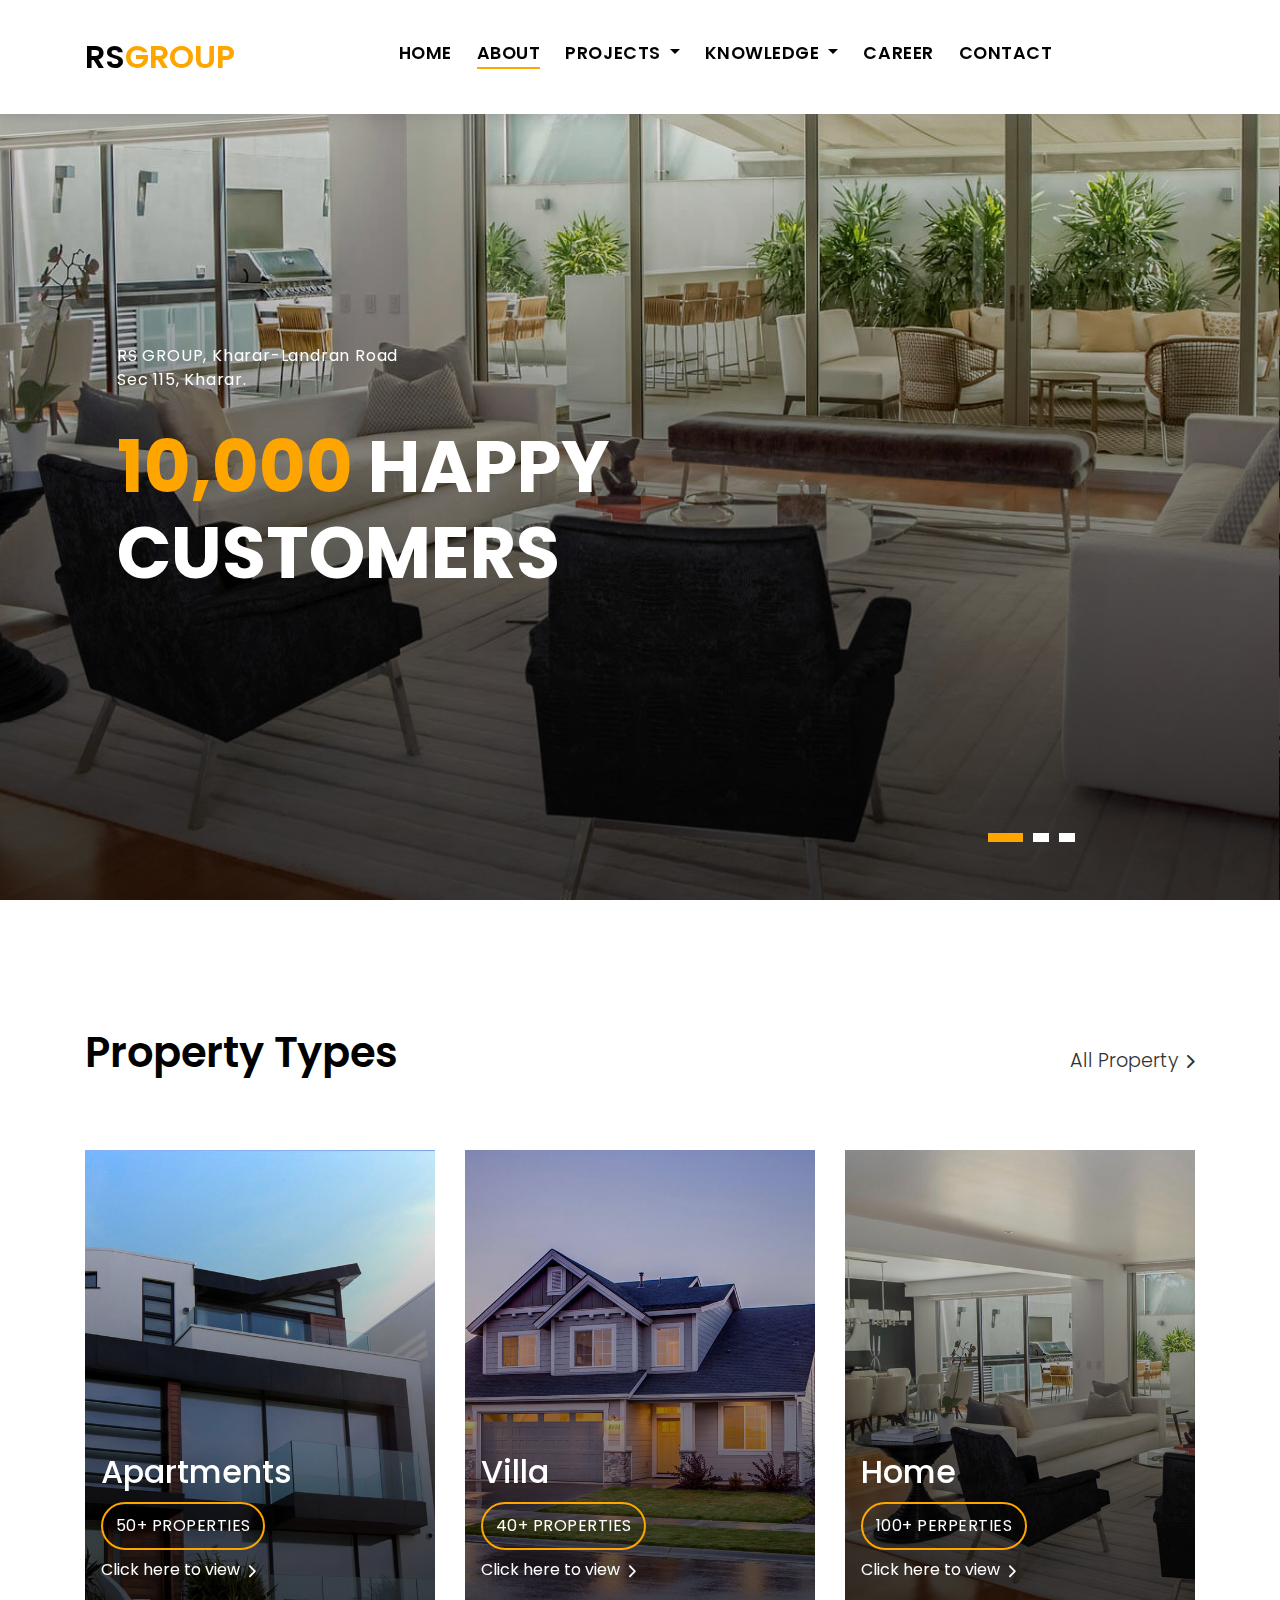
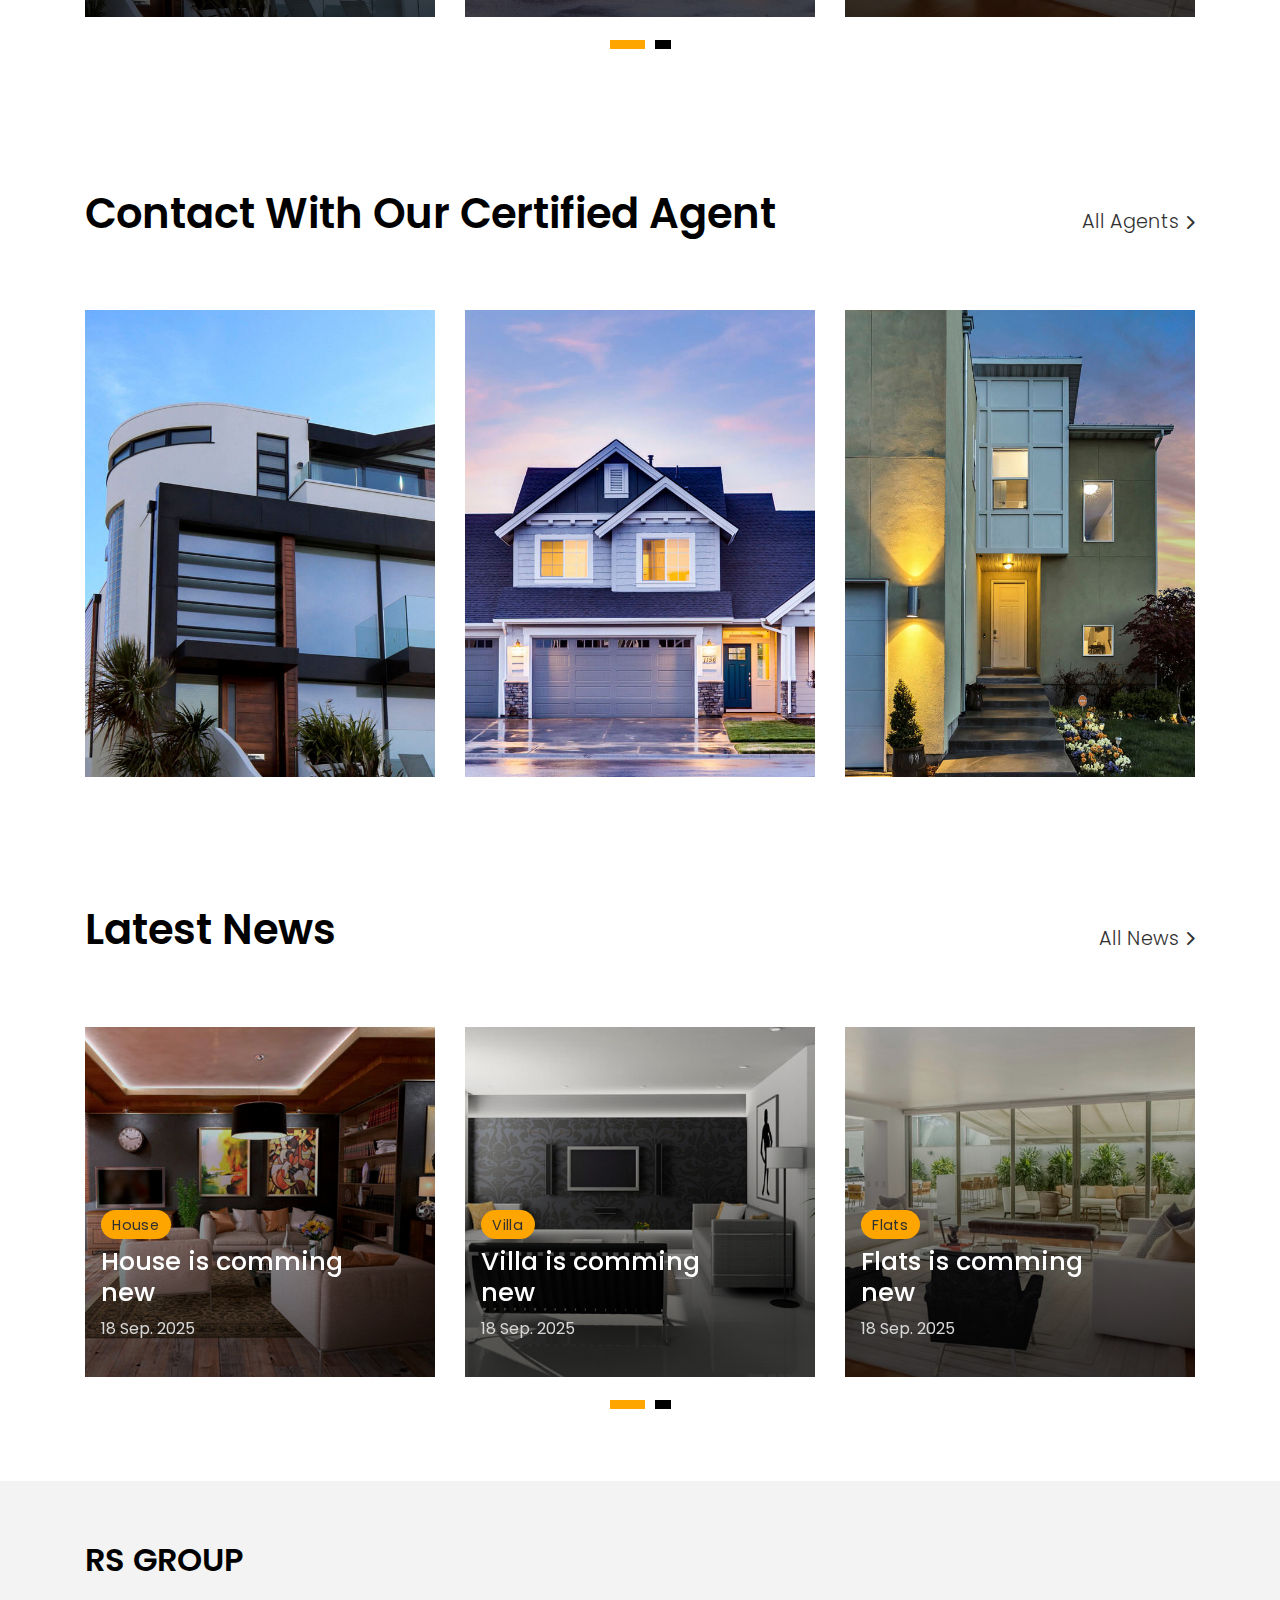
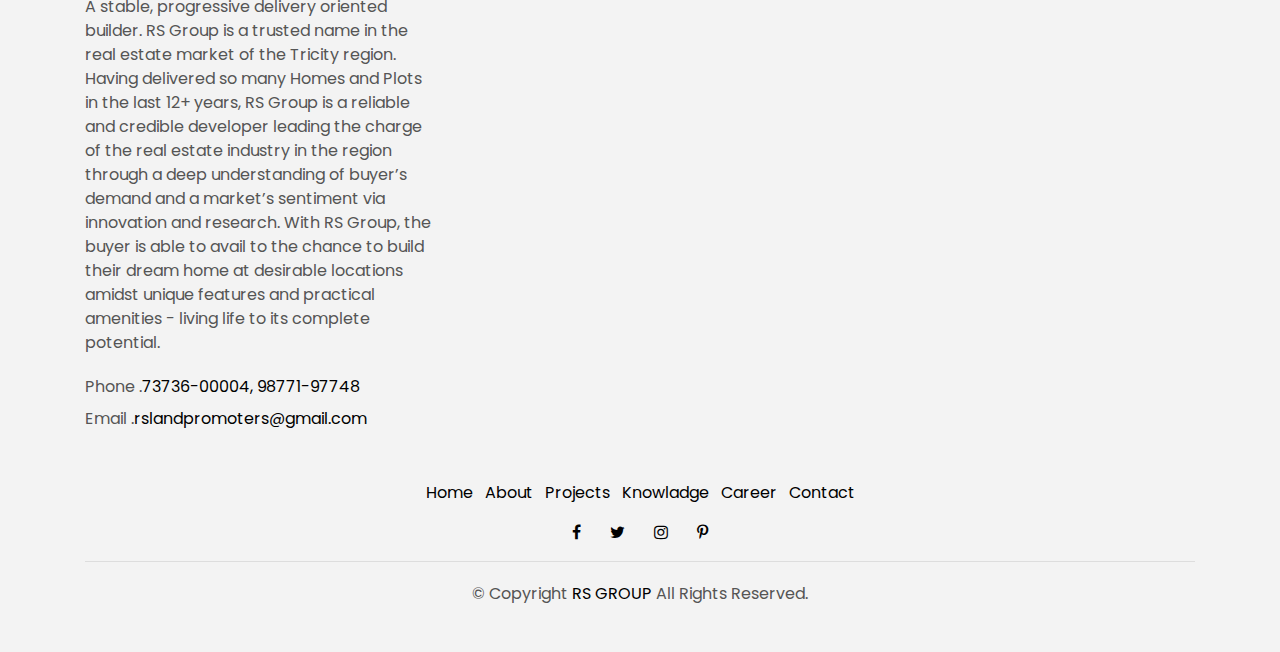
==== commit ac718c6e: "new changes by pardeep" ====
--- a/index.html
+++ b/index.html
@@ -2,14 +2,14 @@
 <html lang="en">
 <head>
   <meta charset="utf-8">
-  <title>EstateAgency Bootstrap Template</title>
+  <title>RS Group</title>
   <meta content="width=device-width, initial-scale=1.0" name="viewport">
   <meta content="" name="keywords">
   <meta content="" name="description">
 
   <!-- Favicons -->
-  <link href="img/favicon.png" rel="icon">
-  <link href="img/apple-touch-icon.png" rel="apple-touch-icon">
+  <link href="img/favicon.jpeg" rel="icon">
+  <link href="img/apple-touch-icon.jpeg" rel="apple-touch-icon">
 
   <!-- Google Fonts -->
   <link href="https://fonts.googleapis.com/css?family=Poppins:300,400,500,600,700" rel="stylesheet">
@@ -25,110 +25,10 @@
 
   <!-- Main Stylesheet File -->
   <link href="css/style.css" rel="stylesheet">
-
-  <!-- =======================================================
-    Theme Name: EstateAgency
-    Theme URL: https://bootstrapmade.com/real-estate-agency-bootstrap-template/
-    Author: BootstrapMade.com
-    License: https://bootstrapmade.com/license/
-  ======================================================= -->
 </head>
 
 <body>
-
   <div class="click-closed"></div>
-  <!--/ Form Search Star /-->
-  <div class="box-collapse">
-    <div class="title-box-d">
-      <h3 class="title-d">Search Property</h3>
-    </div>
-    <span class="close-box-collapse right-boxed ion-ios-close"></span>
-    <div class="box-collapse-wrap form">
-      <form class="form-a">
-        <div class="row">
-          <div class="col-md-12 mb-2">
-            <div class="form-group">
-              <label for="Type">Keyword</label>
-              <input type="text" class="form-control form-control-lg form-control-a" placeholder="Keyword">
-            </div>
-          </div>
-          <div class="col-md-6 mb-2">
-            <div class="form-group">
-              <label for="Type">Type</label>
-              <select class="form-control form-control-lg form-control-a" id="Type">
-                <option>All Type</option>
-                <option>For Rent</option>
-                <option>For Sale</option>
-                <option>Open House</option>
-              </select>
-            </div>
-          </div>
-          <div class="col-md-6 mb-2">
-            <div class="form-group">
-              <label for="city">City</label>
-              <select class="form-control form-control-lg form-control-a" id="city">
-                <option>All City</option>
-                <option>Alabama</option>
-                <option>Arizona</option>
-                <option>California</option>
-                <option>Colorado</option>
-              </select>
-            </div>
-          </div>
-          <div class="col-md-6 mb-2">
-            <div class="form-group">
-              <label for="bedrooms">Bedrooms</label>
-              <select class="form-control form-control-lg form-control-a" id="bedrooms">
-                <option>Any</option>
-                <option>01</option>
-                <option>02</option>
-                <option>03</option>
-              </select>
-            </div>
-          </div>
-          <div class="col-md-6 mb-2">
-            <div class="form-group">
-              <label for="garages">Garages</label>
-              <select class="form-control form-control-lg form-control-a" id="garages">
-                <option>Any</option>
-                <option>01</option>
-                <option>02</option>
-                <option>03</option>
-                <option>04</option>
-              </select>
-            </div>
-          </div>
-          <div class="col-md-6 mb-2">
-            <div class="form-group">
-              <label for="bathrooms">Bathrooms</label>
-              <select class="form-control form-control-lg form-control-a" id="bathrooms">
-                <option>Any</option>
-                <option>01</option>
-                <option>02</option>
-                <option>03</option>
-              </select>
-            </div>
-          </div>
-          <div class="col-md-6 mb-2">
-            <div class="form-group">
-              <label for="price">Min Price</label>
-              <select class="form-control form-control-lg form-control-a" id="price">
-                <option>Unlimite</option>
-                <option>$50,000</option>
-                <option>$100,000</option>
-                <option>$150,000</option>
-                <option>$200,000</option>
-              </select>
-            </div>
-          </div>
-          <div class="col-md-12">
-            <button type="submit" class="btn btn-b">Search Property</button>
-          </div>
-        </div>
-      </form>
-    </div>
-  </div>
-  <!--/ Form Search End /-->
 
   <!--/ Nav Star /-->
   <nav class="navbar navbar-default navbar-trans navbar-expand-lg fixed-top">
@@ -139,13 +39,10 @@
         <span></span>
         <span></span>
       </button>
-      <a class="navbar-brand text-brand" href="index.html">RS<span class="color-b">GROUP</span></a>
-      <button type="button" class="btn btn-link nav-search navbar-toggle-box-collapse d-md-none" data-toggle="collapse"
-        data-target="#navbarTogglerDemo01" aria-expanded="false">
-        <span class="fa fa-search" aria-hidden="true"></span>
-      </button>
-
-     
+      <a class="navbar-brand text-brand" href="index.html">
+        <!-- <img src="./img/rsgroupLogo.png" alt="RS Group Logo" style="height: 80px; width: auto; margin-right: 10px; margin-top: 0%;"> -->
+         RS<span class="color-b">GROUP</span>
+      </a>
       <div class="navbar-collapse collapse justify-content-center" id="navbarDefault">
         <ul class="navbar-nav">
           <li class="nav-item">
@@ -167,13 +64,12 @@
           <li class="nav-item dropdown">
             <a class="nav-link dropdown-toggle" href="#" id="navbarDropdown" role="button" data-toggle="dropdown"
               aria-haspopup="true" aria-expanded="false">
-              KNOWLADGE
+              KNOWLEDGE
             </a>
             <div class="dropdown-menu" aria-labelledby="navbarDropdown">
               <a class="dropdown-item" href="property-grid.html">EMI Calculator</a>
             </div>
           </li>
-
           <li class="nav-item">
             <a class="nav-link" href="blog-grid.html">CAREER</a>
           </li>
@@ -182,11 +78,6 @@
           </li>
         </ul>
       </div>
-
-      <button type="button" class="btn btn-b-n navbar-toggle-box-collapse d-none d-md-block" data-toggle="collapse"
-        data-target="#navbarTogglerDemo01" aria-expanded="false">
-        <span class="fa fa-search" aria-hidden="true"></span>
-      </button>
     </div>
   </nav>
   <!--/ Nav End /-->
@@ -207,9 +98,6 @@
                     <h1 class="intro-title mb-4">
                       <span class="color-b">10,000 </span> Happy
                       <br> Customers</h1>
-                    <p class="intro-subtitle intro-price">
-                      <!-- <a href="#"><span class="price-a">rent | $ 12.000</span></a> -->
-                    </p>
                   </div>
                 </div>
               </div>
@@ -230,9 +118,6 @@
                     <h1 class="intro-title mb-4">
                       <span class="color-b">12 </span> Year
                       <br> Experience</h1>
-                    <p class="intro-subtitle intro-price">
-                      <!-- <a href="#"><span class="price-a">rent | $ 12.000</span></a> -->
-                    </p>
                   </div>
                 </div>
               </div>
@@ -253,9 +138,6 @@
                     <h1 class="intro-title mb-4">
                       <span class="color-b">5 </span> Projects
                       <br> Already Delievered</h1>
-                    <p class="intro-subtitle intro-price">
-                      <!-- <a href="#"><span class="price-a">rent | $ 12.000</span></a> -->
-                    </p>
                   </div>
                 </div>
               </div>
@@ -266,96 +148,6 @@
     </div>
   </div>
   <!--/ Carousel end /-->
-
-  <!--/ Services Star /-->
-  <!-- <section class="section-services section-t8">
-    <div class="container">
-      <div class="row">
-        <div class="col-md-12">
-          <div class="title-wrap d-flex justify-content-between">
-            <div class="title-box">
-              <h2 class="title-a">Our Services</h2>
-            </div>
-          </div>
-        </div>
-      </div>
-      <div class="row">
-        <div class="col-md-4">
-          <div class="card-box-c foo">
-            <div class="card-header-c d-flex">
-              <div class="card-box-ico">
-                <span class="fa fa-gamepad"></span>
-              </div>
-              <div class="card-title-c align-self-center">
-                <h2 class="title-c">Lifestyle</h2>
-              </div>
-            </div>
-            <div class="card-body-c">
-              <p class="content-c">
-                Sed porttitor lectus nibh. Cras ultricies ligula sed magna dictum porta. Praesent sapien massa,
-                convallis a pellentesque
-                nec, egestas non nisi.
-              </p>
-            </div>
-            <div class="card-footer-c">
-              <a href="#" class="link-c link-icon">Read more
-                <span class="ion-ios-arrow-forward"></span>
-              </a>
-            </div>
-          </div>
-        </div>
-        <div class="col-md-4">
-          <div class="card-box-c foo">
-            <div class="card-header-c d-flex">
-              <div class="card-box-ico">
-                <span class="fa fa-usd"></span>
-              </div>
-              <div class="card-title-c align-self-center">
-                <h2 class="title-c">Loans</h2>
-              </div>
-            </div>
-            <div class="card-body-c">
-              <p class="content-c">
-                Nulla porttitor accumsan tincidunt. Curabitur aliquet quam id dui posuere blandit. Mauris blandit
-                aliquet elit, eget tincidunt
-                nibh pulvinar a.
-              </p>
-            </div>
-            <div class="card-footer-c">
-              <a href="#" class="link-c link-icon">Read more
-                <span class="ion-ios-arrow-forward"></span>
-              </a>
-            </div>
-          </div>
-        </div>
-        <div class="col-md-4">
-          <div class="card-box-c foo">
-            <div class="card-header-c d-flex">
-              <div class="card-box-ico">
-                <span class="fa fa-home"></span>
-              </div>
-              <div class="card-title-c align-self-center">
-                <h2 class="title-c">Sell</h2>
-              </div>
-            </div>
-            <div class="card-body-c">
-              <p class="content-c">
-                Sed porttitor lectus nibh. Cras ultricies ligula sed magna dictum porta. Praesent sapien massa,
-                convallis a pellentesque
-                nec, egestas non nisi.
-              </p>
-            </div>
-            <div class="card-footer-c">
-              <a href="#" class="link-c link-icon">Read more
-                <span class="ion-ios-arrow-forward"></span>
-              </a>
-            </div>
-          </div>
-        </div>
-      </div>
-    </div>
-  </section> -->
-  <!--/ Services End /-->
 
   <!--/ Property Type start /-->
   <section class="section-property section-t8">
@@ -432,7 +224,6 @@
                 <div class="card-header-a">
                   <h2 class="card-title-a">
                     <a href="property-single.html">Villa
-                      <!-- <br /> Central Park</a> -->
                   </h2>
                 </div>
                 <div class="card-body-a">
@@ -479,7 +270,6 @@
                 <div class="card-header-a">
                   <h2 class="card-title-a">
                     <a href="property-single.html">Home
-                      <!-- <br /> Nishi Park let</a> -->
                   </h2>
                 </div>
                 <div class="card-body-a">
@@ -526,7 +316,6 @@
                 <div class="card-header-a">
                   <h2 class="card-title-a">
                     <a href="property-single.html">Resenditial
-                      <!-- <br /> South Bela Two</a> -->
                   </h2>
                 </div>
                 <div class="card-body-a">
@@ -889,78 +678,6 @@
   </section>
   <!--/ News End /-->
 
-  <!--/ Testimonials Star /-->
-  <!-- <section class="section-testimonials section-t8 nav-arrow-a">
-    <div class="container">
-      <div class="row">
-        <div class="col-md-12">
-          <div class="title-wrap d-flex justify-content-between">
-            <div class="title-box">
-              <h2 class="title-a">Testimonials</h2>
-            </div>
-          </div>
-        </div>
-      </div>
-      <div id="testimonial-carousel" class="owl-carousel owl-arrow">
-        <div class="carousel-item-a">
-          <div class="testimonials-box">
-            <div class="row">
-              <div class="col-sm-12 col-md-6">
-                <div class="testimonial-img">
-                  <img src="img/testimonial-1.jpg" alt="" class="img-fluid">
-                </div>
-              </div>
-              <div class="col-sm-12 col-md-6">
-                <div class="testimonial-ico">
-                  <span class="ion-ios-quote"></span>
-                </div>
-                <div class="testimonials-content">
-                  <p class="testimonial-text">
-                    Lorem ipsum dolor sit amet, consectetur adipisicing elit. Omnis, cupiditate ea nam praesentium
-                    debitis hic ber quibusdam
-                    voluptatibus officia expedita corpori.
-                  </p>
-                </div>
-                <div class="testimonial-author-box">
-                  <img src="img/mini-testimonial-1.jpg" alt="" class="testimonial-avatar">
-                  <h5 class="testimonial-author">Albert & Erika</h5>
-                </div>
-              </div>
-            </div>
-          </div>
-        </div>
-        <div class="carousel-item-a">
-          <div class="testimonials-box">
-            <div class="row">
-              <div class="col-sm-12 col-md-6">
-                <div class="testimonial-img">
-                  <img src="img/testimonial-2.jpg" alt="" class="img-fluid">
-                </div>
-              </div>
-              <div class="col-sm-12 col-md-6">
-                <div class="testimonial-ico">
-                  <span class="ion-ios-quote"></span>
-                </div>
-                <div class="testimonials-content">
-                  <p class="testimonial-text">
-                    Lorem ipsum dolor sit amet, consectetur adipisicing elit. Omnis, cupiditate ea nam praesentium
-                    debitis hic ber quibusdam
-                    voluptatibus officia expedita corpori.
-                  </p>
-                </div>
-                <div class="testimonial-author-box">
-                  <img src="img/mini-testimonial-2.jpg" alt="" class="testimonial-avatar">
-                  <h5 class="testimonial-author">Pablo & Emma</h5>
-                </div>
-              </div>
-            </div>
-          </div>
-        </div>
-      </div>
-    </div>
-  </section> -->
-  <!--/ Testimonials End /-->
-
   <!--/ footer Star /-->
   <section class="section-footer">
     <div class="container">
@@ -973,8 +690,8 @@
             <div class="w-body-a">
               <p class="w-text-a color-text-a">
                 A stable, progressive delivery oriented builder. RS Group is a trusted name in the real estate market of the Tricity region.
-Having delivered so many Homes and Plots in the last 12+ years, RS Group is a reliable and credible developer leading the charge of the real estate industry in the region through a deep understanding of buyer’s demand and a market’s sentiment via innovation and research.
-With RS Group, the buyer is able to avail to the chance to build their dream home at desirable locations amidst unique features and practical amenities - living life to its complete potential.
+                  Having delivered so many Homes and Plots in the last 12+ years, RS Group is a reliable and credible developer leading the charge of the real estate industry in the region through a deep understanding of buyer’s demand and a market’s sentiment via innovation and research.
+                  With RS Group, the buyer is able to avail to the chance to build their dream home at desirable locations amidst unique features and practical amenities - living life to its complete potential.
               </p>
             </div>
             <div class="w-footer-a">
@@ -987,66 +704,7 @@
             </div>
           </div>
         </div>
-          <!-- <div class="col-sm-12 col-md-4 section-md-t3">
-            <div class="widget-a">
-              <div class="w-header-a">
-                <h3 class="w-title-a text-brand">The Company</h3>
-              </div>
-              <div class="w-body-a">
-                <div class="w-body-a">
-                  <ul class="list-unstyled">
-                    <li class="item-list-a">
-                      <i class="fa fa-angle-right"></i> <a href="#">Site Map</a>
-                    </li>
-                    <li class="item-list-a">
-                      <i class="fa fa-angle-right"></i> <a href="#">Legal</a>
-                    </li>
-                    <li class="item-list-a">
-                      <i class="fa fa-angle-right"></i> <a href="#">Agent Admin</a>
-                    </li>
-                    <li class="item-list-a">
-                      <i class="fa fa-angle-right"></i> <a href="#">Careers</a>
-                    </li>
-                    <li class="item-list-a">
-                      <i class="fa fa-angle-right"></i> <a href="#">Affiliate</a>
-                    </li>
-                    <li class="item-list-a">
-                      <i class="fa fa-angle-right"></i> <a href="#">Privacy Policy</a>
-                    </li>
-                  </ul>
-                </div>
-              </div>
-            </div>
-          </div> -->
-        <!-- <div class="col-sm-12 col-md-4 section-md-t3">
-          <div class="widget-a">
-            <div class="w-header-a">
-              <h3 class="w-title-a text-brand">International sites</h3>
-            </div>
-            <div class="w-body-a">
-              <ul class="list-unstyled">
-                <li class="item-list-a">
-                  <i class="fa fa-angle-right"></i> <a href="#">Venezuela</a>
-                </li>
-                <li class="item-list-a">
-                  <i class="fa fa-angle-right"></i> <a href="#">China</a>
-                </li>
-                <li class="item-list-a">
-                  <i class="fa fa-angle-right"></i> <a href="#">Hong Kong</a>
-                </li>
-                <li class="item-list-a">
-                  <i class="fa fa-angle-right"></i> <a href="#">Argentina</a>
-                </li>
-                <li class="item-list-a">
-                  <i class="fa fa-angle-right"></i> <a href="#">Singapore</a>
-                </li>
-                <li class="item-list-a">
-                  <i class="fa fa-angle-right"></i> <a href="#">Philippines</a>
-                </li>
-              </ul>
-            </div>
-          </div>
-        </div> -->
+          
       </div>
     </div>
   </section>
@@ -1057,26 +715,29 @@
           <nav class="nav-footer">
             <ul class="list-inline">
               <li class="list-inline-item">
-                <a href="#">Home</a>
-              </li>
-              <li class="list-inline-item">
-                <a href="#">About</a>
-              </li>
-              <li class="list-inline-item">
-                <a href="#">Property</a>
-              </li>
-              <li class="list-inline-item">
-                <a href="#">Blog</a>
-              </li>
-              <li class="list-inline-item">
-                <a href="#">Contact</a>
+                <a href="index.html">Home</a>
+              </li>
+              <li class="list-inline-item">
+                <a href="about.html">About</a>
+              </li>
+              <li class="list-inline-item">
+                <a href="blog-single.html">Projects</a>
+              </li>
+              <li class="list-inline-item">
+                <a href="property-grid.html">Knowladge</a>
+              </li>
+              <li class="list-inline-item">
+                <a href="blog-grid.html">Career</a>
+              </li>
+              <li class="list-inline-item">
+                <a href="contact.html">Contact</a>
               </li>
             </ul>
           </nav>
           <div class="socials-a">
             <ul class="list-inline">
               <li class="list-inline-item">
-                <a href="#">
+                <a href="https://www.facebook.com/rs.land21/">
                   <i class="fa fa-facebook" aria-hidden="true"></i>
                 </a>
               </li>
@@ -1086,7 +747,7 @@
                 </a>
               </li>
               <li class="list-inline-item">
-                <a href="#">
+                <a href="https://www.instagram.com/rs.land69/">
                   <i class="fa fa-instagram" aria-hidden="true"></i>
                 </a>
               </li>
@@ -1095,11 +756,11 @@
                   <i class="fa fa-pinterest-p" aria-hidden="true"></i>
                 </a>
               </li>
-              <li class="list-inline-item">
+              <!-- <li class="list-inline-item">
                 <a href="#">
                   <i class="fa fa-dribbble" aria-hidden="true"></i>
                 </a>
-              </li>
+              </li> -->
             </ul>
           </div>
           <div class="copyright-footer">
@@ -1107,15 +768,6 @@
               &copy; Copyright
               <span class="color-a">RS GROUP</span> All Rights Reserved.
             </p>
-          </div>
-          <div class="credits">
-            <!--
-              All the links in the footer should remain intact.
-              You can delete the links only if you purchased the pro version.
-              Licensing information: https://bootstrapmade.com/license/
-              Purchase the pro version with working PHP/AJAX contact form: https://bootstrapmade.com/buy/?theme=EstateAgency
-            -->
-           
           </div>
         </div>
       </div>
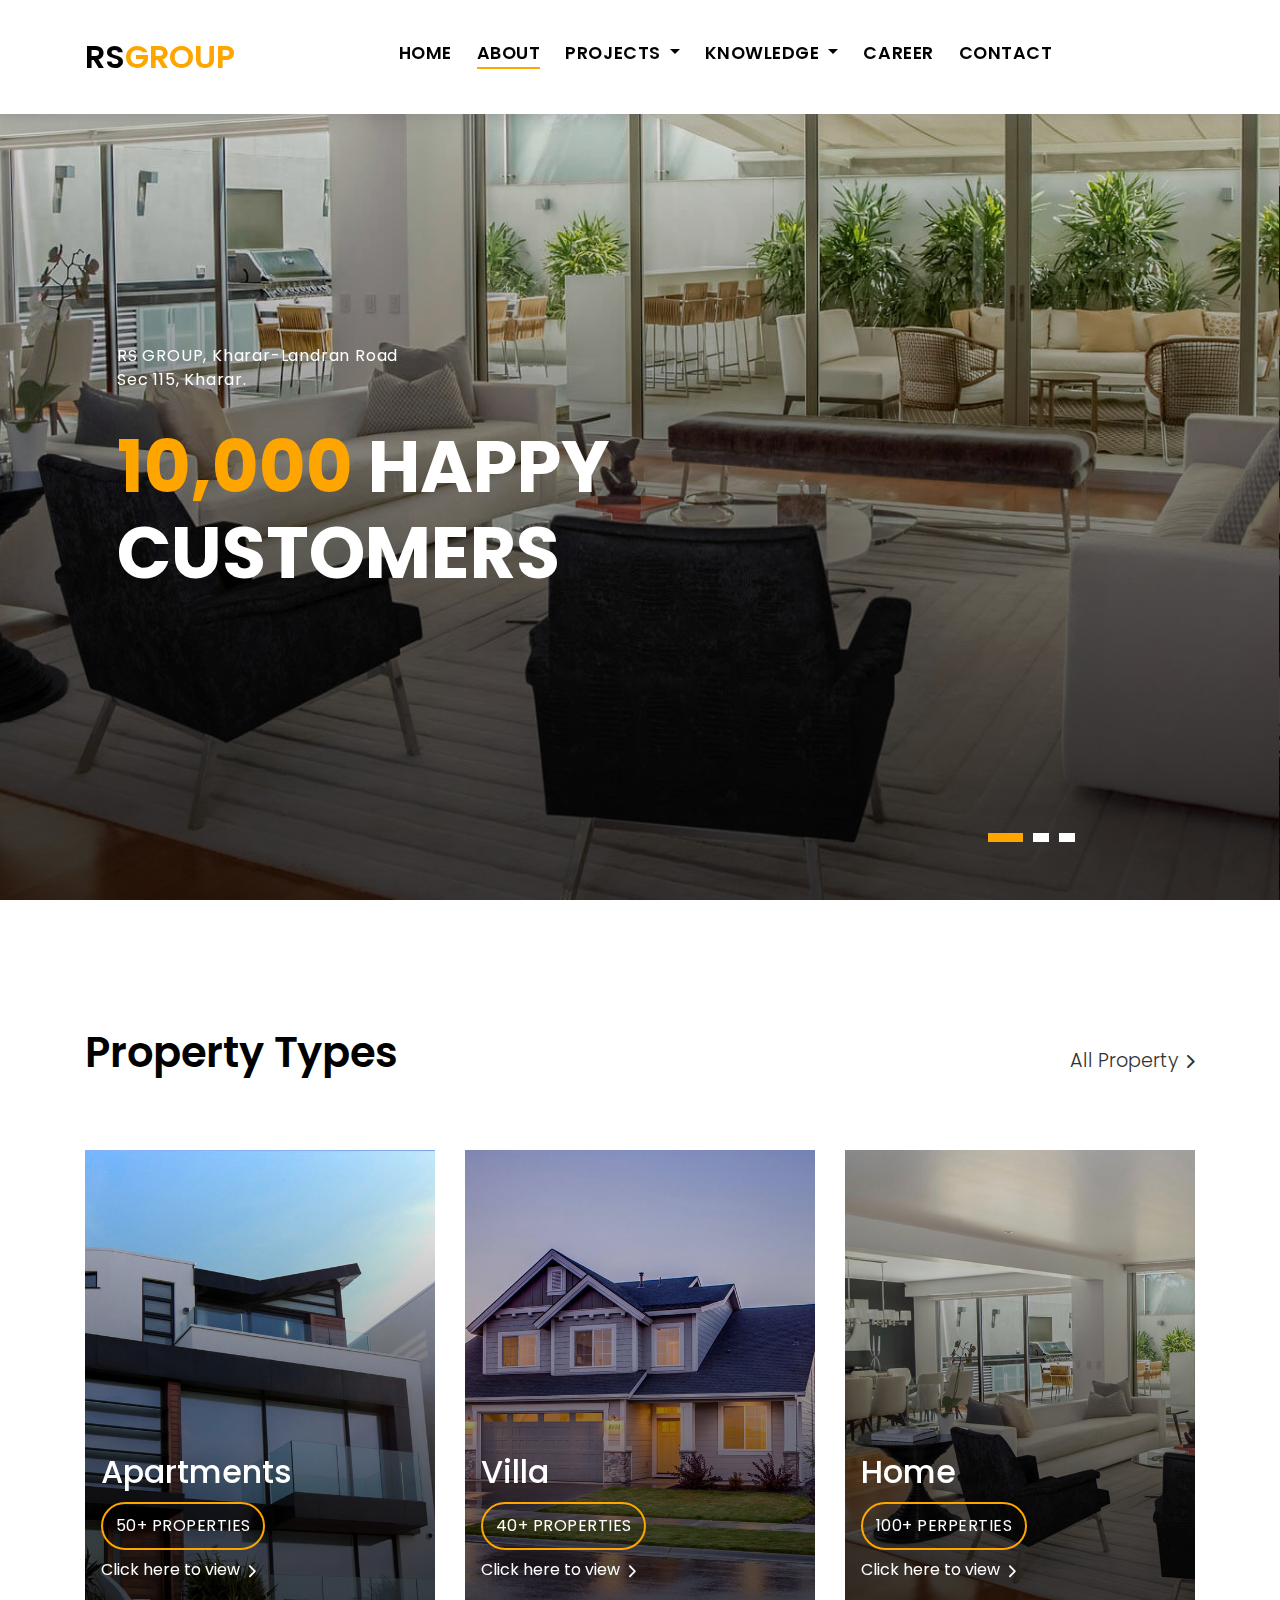
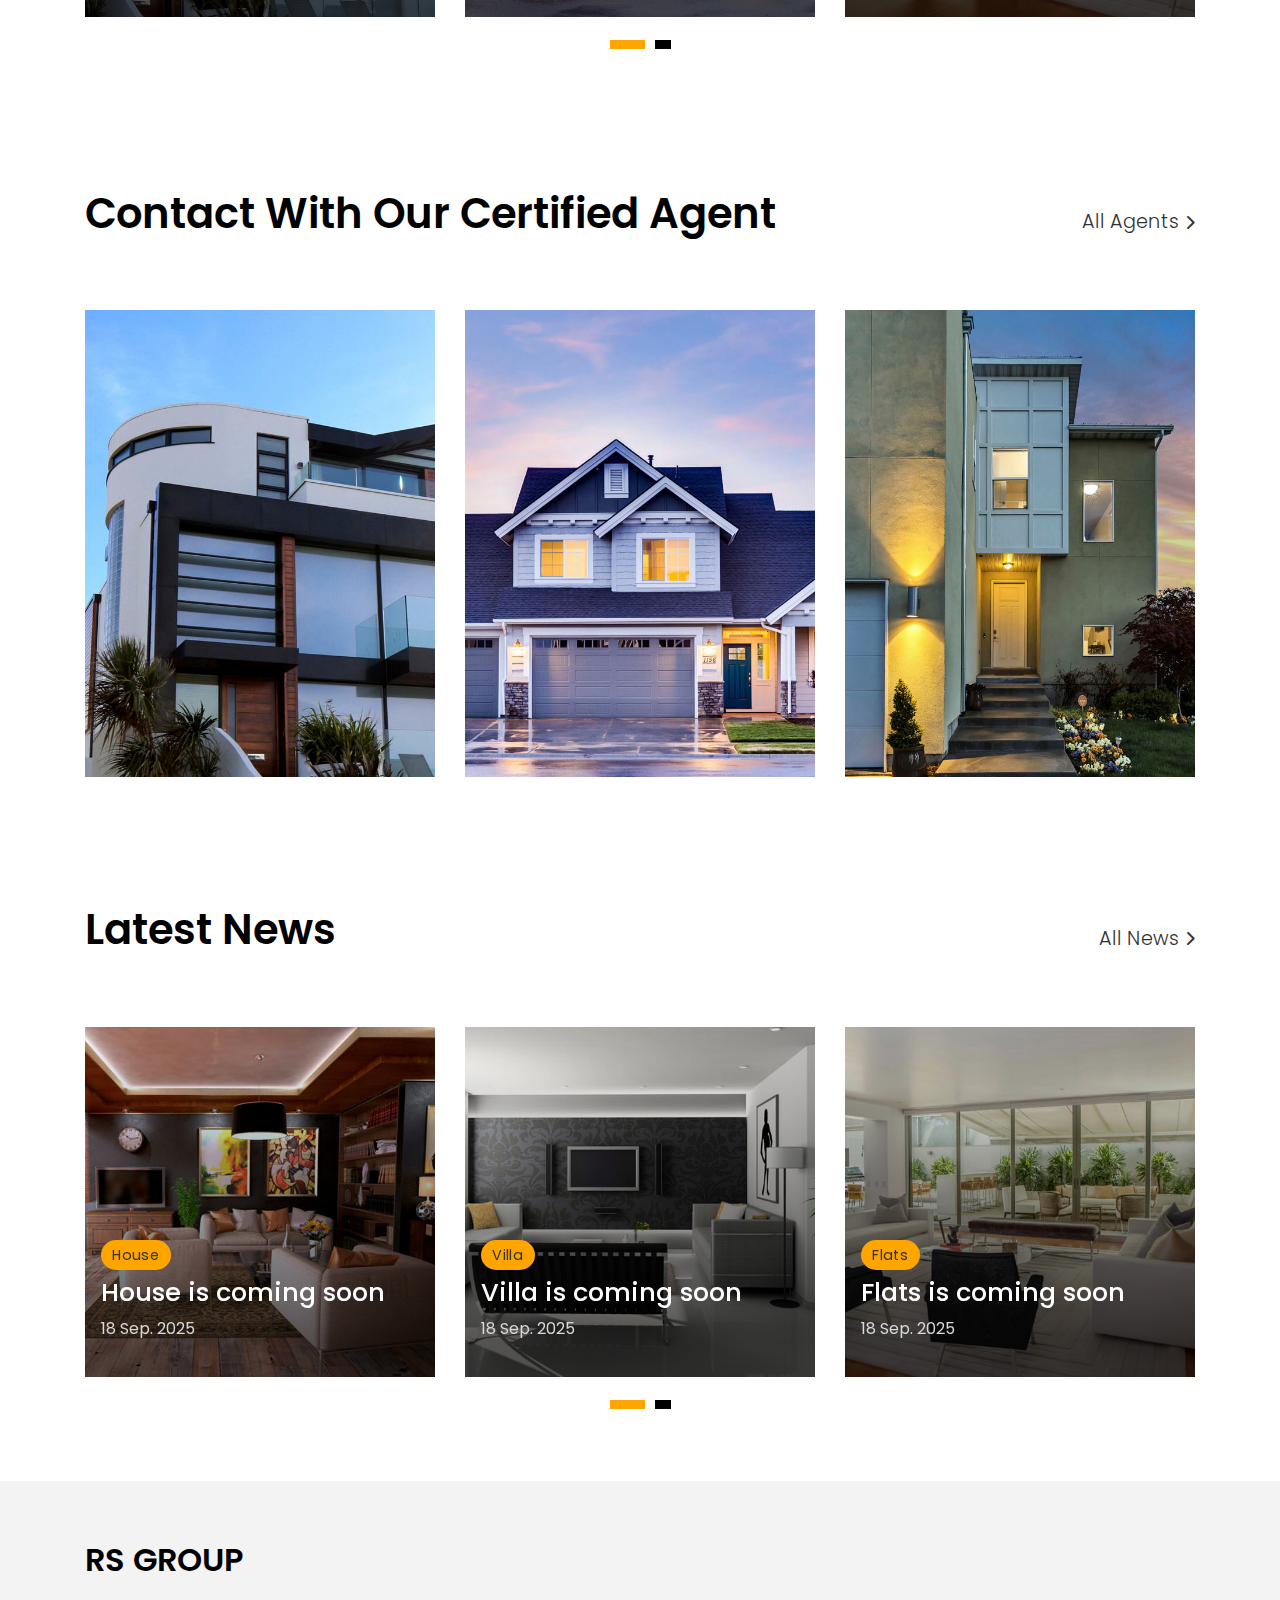
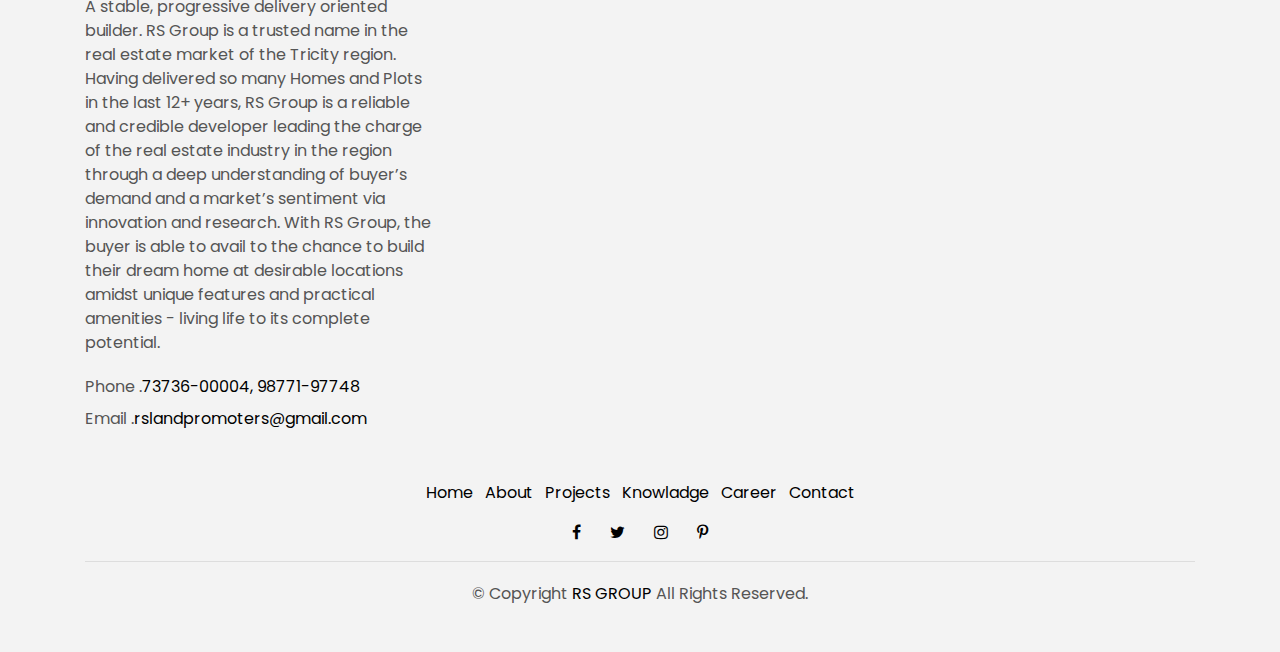
==== commit 3554e1de: "minor change 2" ====
--- a/index.html
+++ b/index.html
@@ -593,8 +593,8 @@
                 </div>
                 <div class="card-title-b">
                   <h2 class="title-2">
-                    <a href="blog-single.html">House is comming
-                      <br> new</a>
+                    <a href="blog-single.html">House is coming soon
+                      </a>
                   </h2>
                 </div>
                 <div class="card-date">
@@ -616,8 +616,8 @@
                 </div>
                 <div class="card-title-b">
                   <h2 class="title-2">
-                    <a href="blog-single.html">Villa is comming
-                      <br> new</a>
+                    <a href="blog-single.html">Villa is coming soon
+                      </a>
                   </h2>
                 </div>
                 <div class="card-date">
@@ -639,8 +639,8 @@
                 </div>
                 <div class="card-title-b">
                   <h2 class="title-2">
-                    <a href="blog-single.html">Flats is comming
-                      <br> new</a>
+                    <a href="blog-single.html">Flats is coming soon
+                      </a>
                   </h2>
                 </div>
                 <div class="card-date">
@@ -662,8 +662,8 @@
                 </div>
                 <div class="card-title-b">
                   <h2 class="title-2">
-                    <a href="#">Farmhouse is comming
-                      <br> new</a>
+                    <a href="#">Farmhouse is coming soon
+                      </a>
                   </h2>
                 </div>
                 <div class="card-date">
